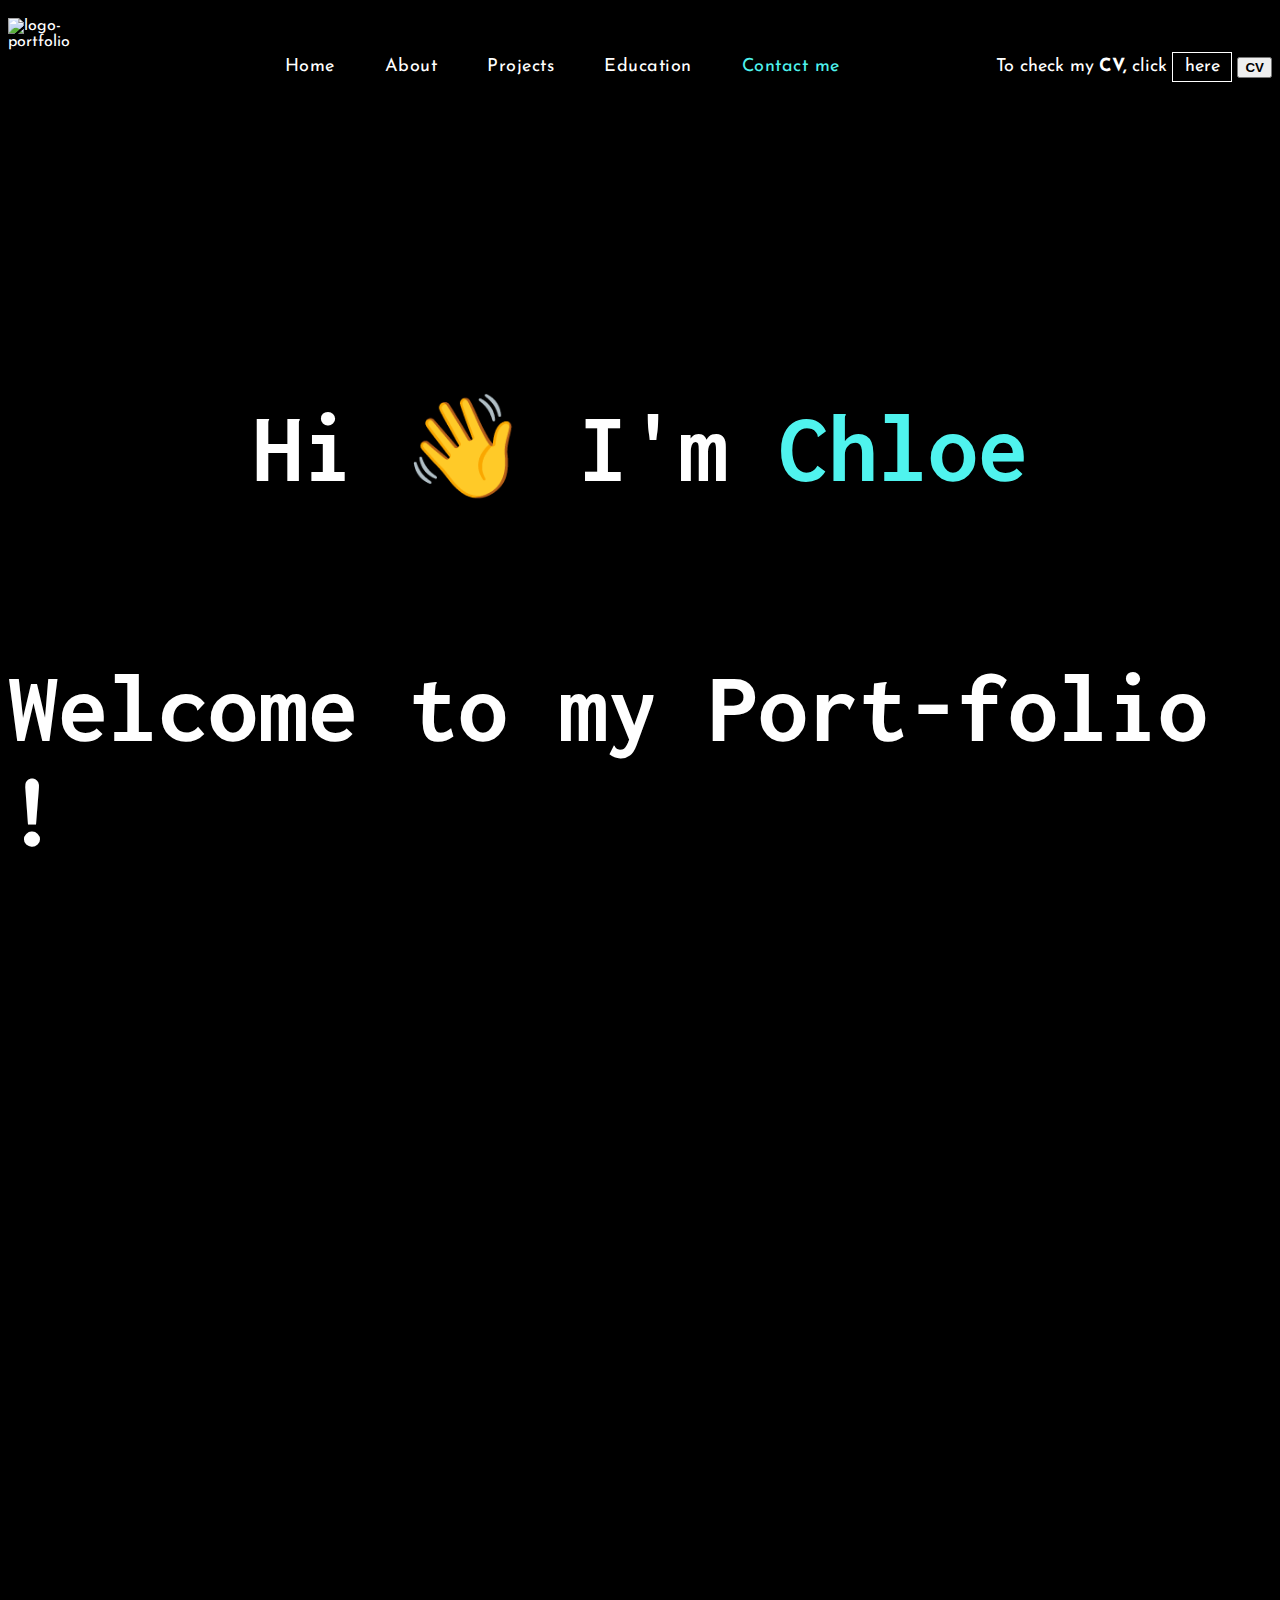
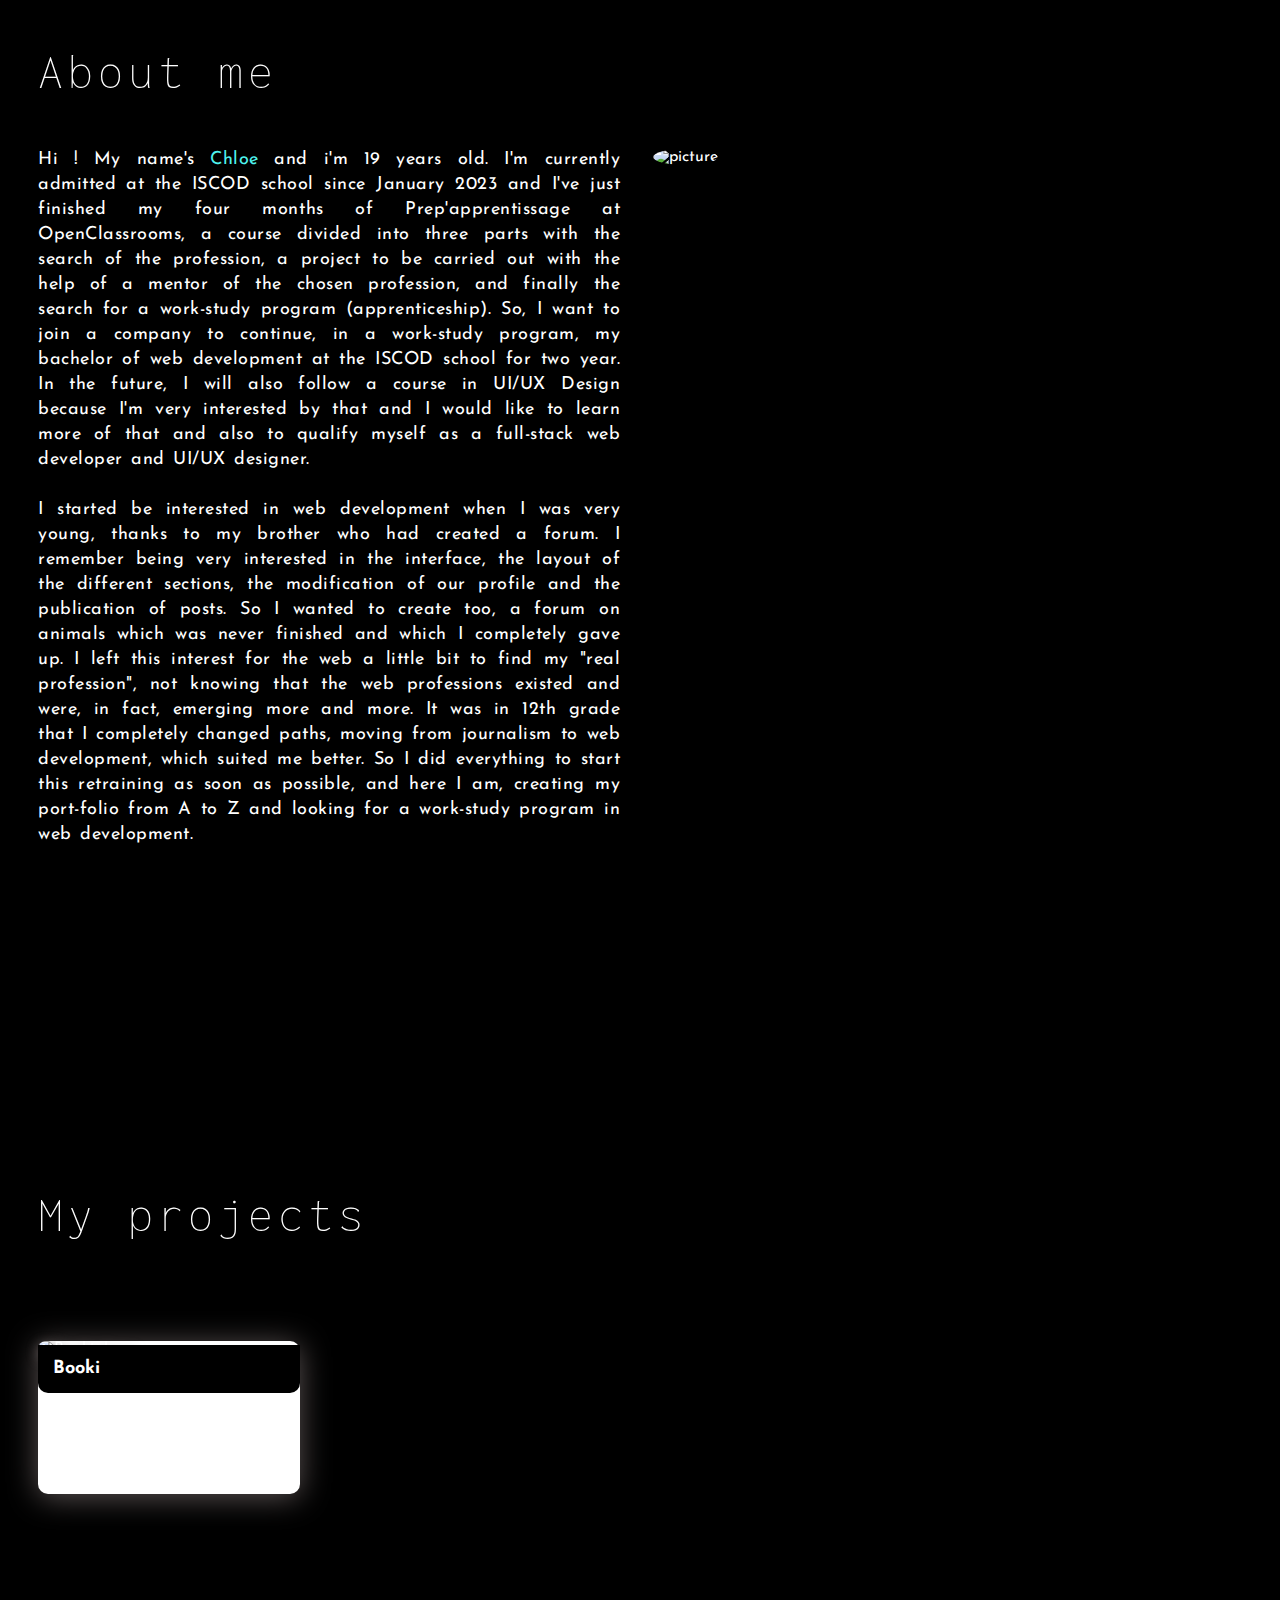
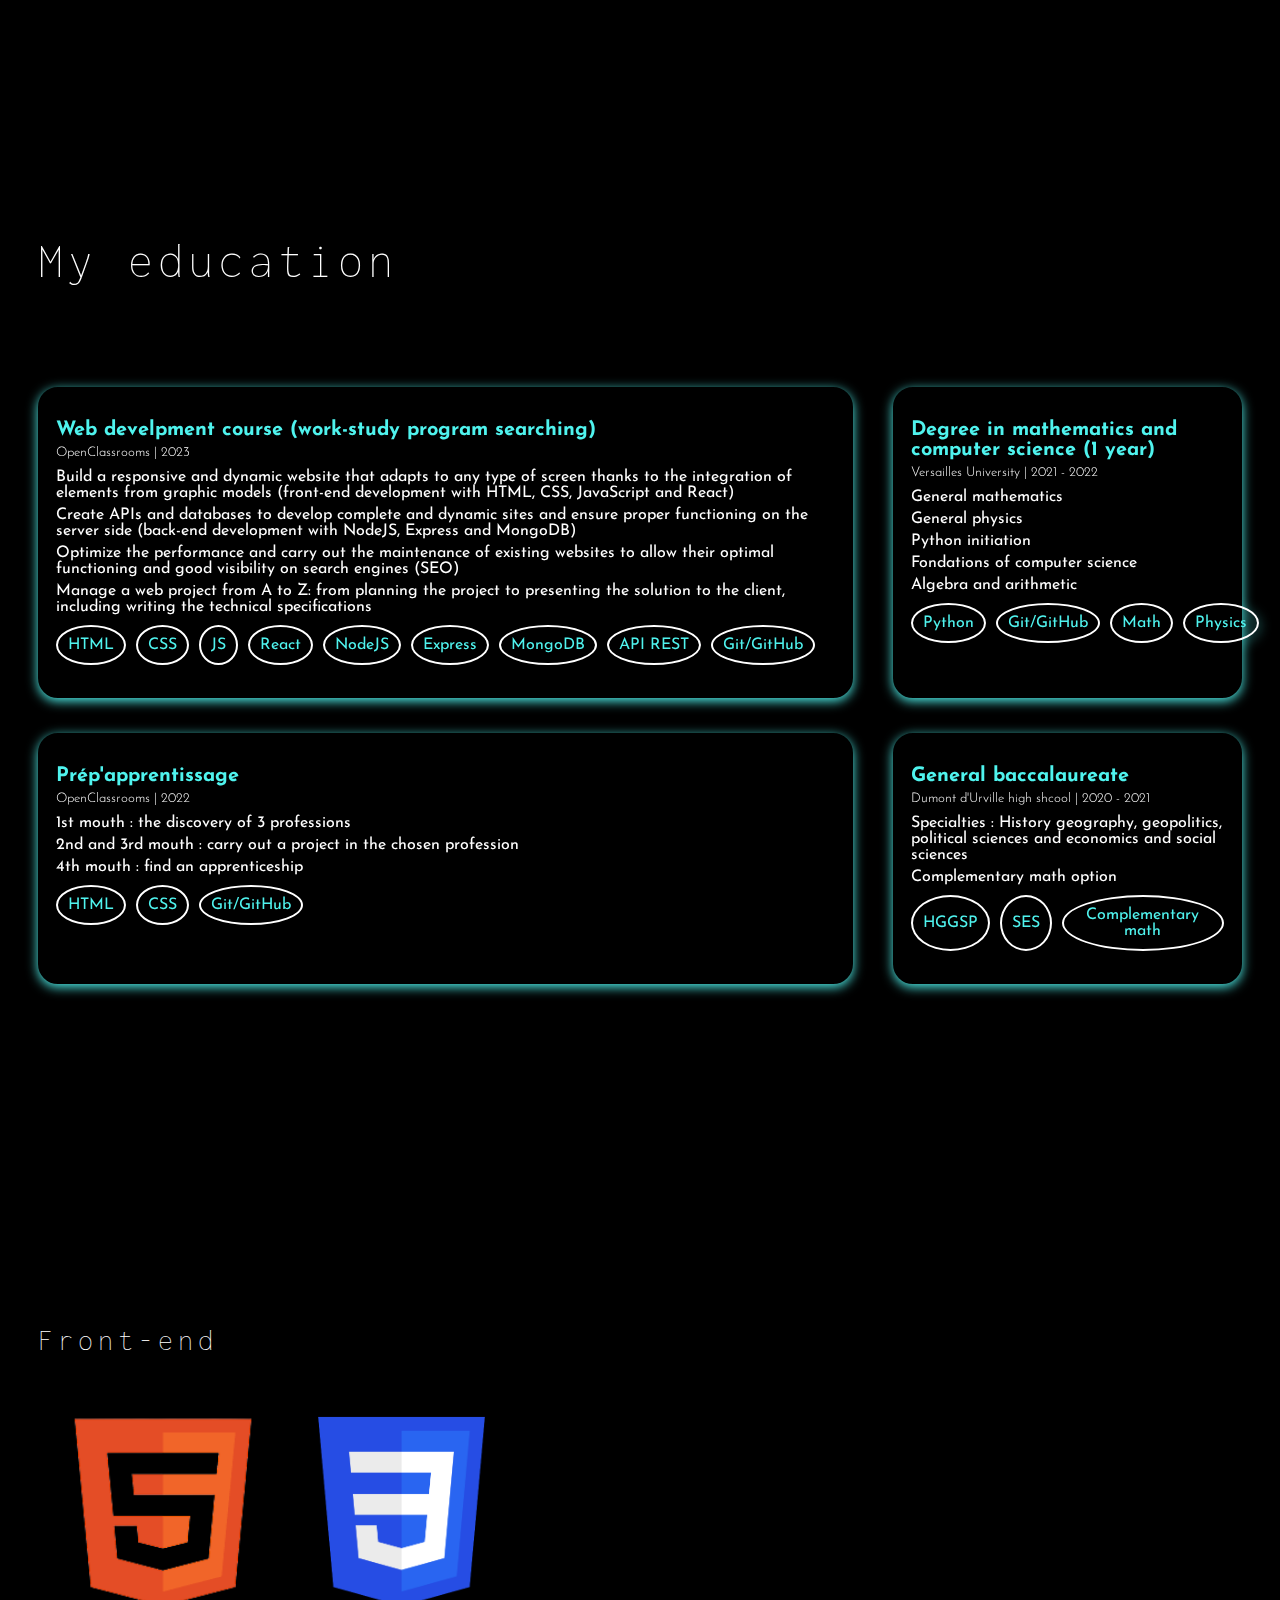
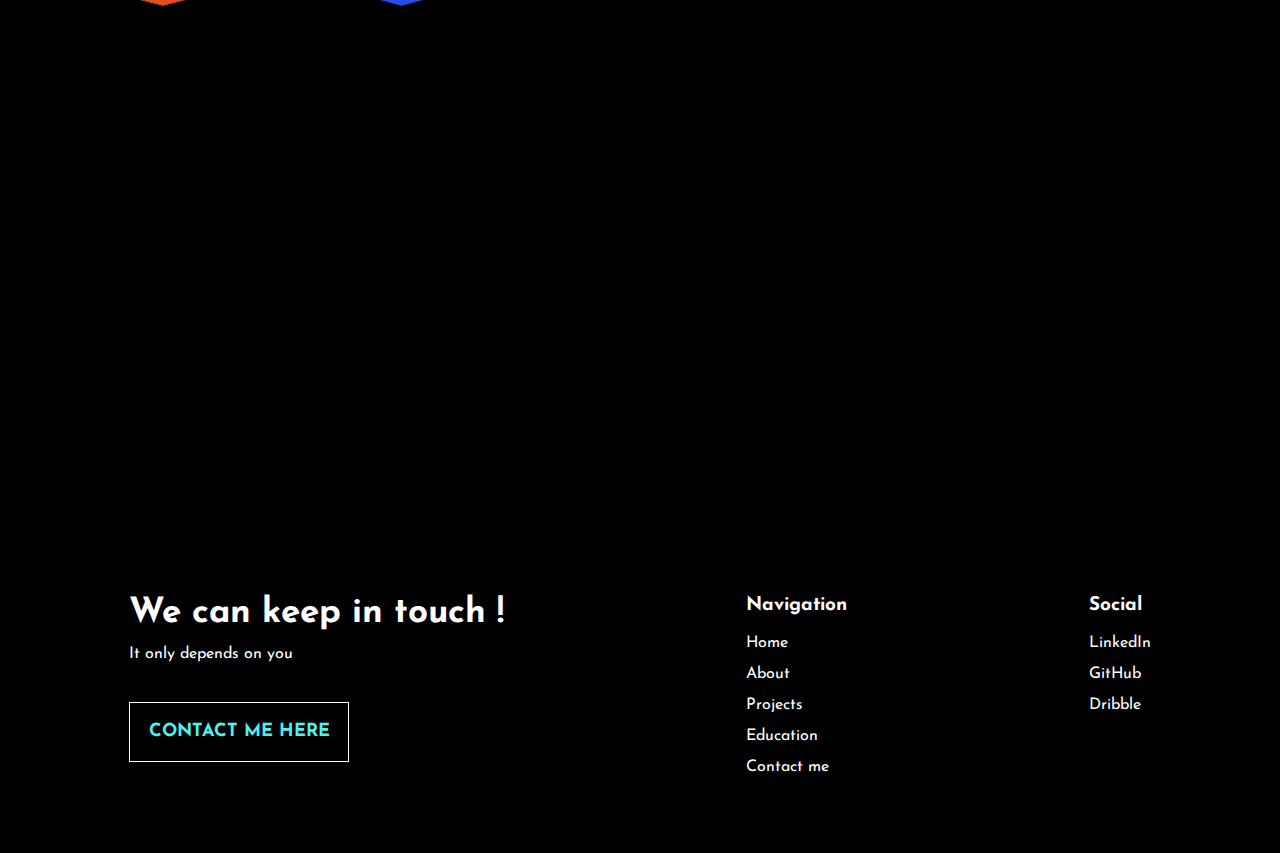
==== index.html @ a0926f1c "patch" ====
<!DOCTYPE html>

<html lang="en">

    <head>
        <meta charset="utf-8">
        <meta name="viewport" content="width=device-width, initial-scale=1">
        <link rel="stylesheet" href="assets/css/style.css">
        <script src="https://kit.fontawesome.com/46f2335669.js" crossorigin="anonymous"></script>
        <link rel="preconnect" href="https://fonts.googleapis.com">
        <link rel="preconnect" href="https://fonts.gstatic.com" crossorigin>
        <link href="https://fonts.googleapis.com/css2?family=Josefin+Sans:wght@100;200;300;400;500;600;700&display=swap" rel="stylesheet">
        <link href="https://fonts.googleapis.com/css2?family=Inconsolata:wght@200;300;400;500;600;700;800;900&display=swap" rel="stylesheet">
        <title>Bienvenue sur mon port-folio</title>
    </head>

    <body>
        <header>
            <img class="logo" src="assets/images/logo_temporaire_portfolio.png" alt="logo-portfolio">
            <nav>
                <ul class="navigation">
                    <li><a href="index.html">Home</a></li>
                    <li><a href="#About">About</a></li>
                    <li><a href="#Projects">Projects</a></li>
                    <li><a href="#Education">Education</a></li>
                    <li><a href="contact.html" class="contact-me">Contact me</a></li>
                </ul>
            </nav>

            <p class="cv-text">To check my <strong>CV,</strong> click
            <a href="CV_Casali_Chloé_ISCOD.pdf"><button type="submit" class="download-cv-button">here</button></a>
            <a href="CV_Casali_Chloé_ISCOD.pdf"><button type="submit" class="download-cv-button-tab"><strong>CV</strong></button></a></p>
        </header>


        <h1 class="welcoming-message"><span>Hi 👋 I'm <span class="first-name">Chloe</span></span><span>Welcome to my Port-folio !</span></h1>

        <main class="main-wrapper">

            <section id="About">
                <h2 class="title-section">About me</h2>
                <div class="div-about">
                    <div class="image-container">
                        <img class="image" src="assets/images/profile_linkedin.png" alt="picture"/>
                    </div>
                    <div class="about-me-text">
                        Hi ! My name's <span class="first-name">Chloe</span> and i'm 19 years old.
                        I'm currently admitted at the ISCOD school since January 2023 and 
                        I've just finished my four months of Prep'apprentissage at OpenClassrooms, 
                        a course divided into three parts with the search of the profession, 
                        a project to be carried out with the help of a mentor of the chosen profession, 
                        and finally the search for a work-study program (apprenticeship). 
                        So, I want to join a company to continue, in a work-study program, my bachelor of web development 
                        at the ISCOD school for two year. 
                        In the future, I will also follow a course in UI/UX Design because 
                        I'm very interested by that and I would like to learn more of that and 
                        also to qualify myself as a full-stack web developer and UI/UX designer. <br><br>

                        I started be interested in web development when I was very young, thanks to my brother who had created a forum.
                        I remember being very interested in the interface, the layout of the different sections, the modification of our profile and the publication of posts. 
                        So I wanted to create too, a forum on animals which was never finished and which I completely gave up.
                        
                        I left this interest for the web a little bit to find my "real profession", not knowing that the web professions existed and were, in fact, emerging more and more.
                        It was in 12th grade that I completely changed paths, moving from journalism to web development, which suited me better.

                        So I did everything to start this retraining as soon as possible, and here I am, creating my port-folio from A to Z and
                        looking for a work-study program in web development.
                    </div>
                </div>
            </section>


            <section id="Projects">
                <h2 class="title-section">My projects</h2>
                <div class="div-projects">

                    <a href="https://github.com/chloecasali/Booki"><article class="projects-cards">
                        <img class="image-projects-card" src="assets/images/Booki_apercu.png" alt="Booki_logo">
                        <h3 class="projects-card-title projects-card-title-bottom">Booki</h3>
                    </article></a>

                </div>
            </section>


            <section id="Education">
                <h2 class="title-section">My education</h2>
                
                    <div class="div-education">
                        <article class="education-card">
                            <div class="card-content">
                                <h4 class="card-title">Web develpment course (work-study program searching)</h4>
                                <h5 class="card-subtitle">OpenClassrooms | 2023</h5>
                                <div class="card-description">
                                    <p>Build a responsive and dynamic website that adapts to any type of screen thanks to the integration of elements from graphic models (front-end development with HTML, CSS, JavaScript and React)<br></p>
                                    <p>Create APIs and databases to develop complete and dynamic sites and ensure proper functioning on the server side (back-end development with NodeJS, Express and MongoDB)<br></p>
                                    <p>Optimize the performance and carry out the maintenance of existing websites to allow their optimal functioning and good visibility on search engines (SEO)<br></p>
                                    <p>Manage a web project from A to Z: from planning the project to presenting the solution to the client, including writing the technical specifications<br></p>
                                </div>
                                <div>
                                    <ul class="tags">
                                        <li class="tags-decoration">HTML</li>
                                        <li class="tags-decoration">CSS</li>
                                        <li class="tags-decoration">JS</li>
                                        <li class="tags-decoration">React</li>
                                        <li class="tags-decoration">NodeJS</li>
                                        <li class="tags-decoration">Express</li>
                                        <li class="tags-decoration">MongoDB</li>
                                        <li class="tags-decoration">API REST</li>
                                        <li class="tags-decoration">Git/GitHub</li>
                                    </ul>
                                </div>
                            </div>
                        </article>


                        <article class="education-card">
                            <div class="card-content">
                                <h4 class="card-title">Degree in mathematics and computer science (1 year)</h4>
                                <h5 class="card-subtitle">Versailles University | 2021 - 2022</h5>
                                <div class="card-description">
                                    <p>General mathematics</p>
                                    <p>General physics</p>
                                    <p>Python initiation</p>
                                    <p>Fondations of computer science</p>
                                    <p>Algebra and arithmetic</p>
                                </div>
                                <div>
                                    <ul class="tags">
                                        <li class="tags-decoration">Python</li>
                                        <li class="tags-decoration">Git/GitHub</li>
                                        <li class="tags-decoration">Math</li>
                                        <li class="tags-decoration">Physics</li>
                                    </ul>
                                </div>
                            </div>
                        </article>


                        <article class="education-card">
                            <div class="card-content">
                                <h4 class="card-title">Prép'apprentissage</h4>
                                <h5 class="card-subtitle">OpenClassrooms | 2022</h5>
                                <div class="card-description">
                                    <p>1st mouth : the discovery of 3 professions</p>
                                    <p>2nd and 3rd mouth : carry out a project in the chosen profession</p>
                                    <p>4th mouth : find an apprenticeship</p>
                                </div>
                                <div>
                                    <ul class="tags gap-tags">
                                        <li class="tags-decoration">HTML</li>
                                        <li class="tags-decoration">CSS</li>
                                        <li class="tags-decoration">Git/GitHub</li>
                                    </ul>
                                </div>
                            </div>
                        </article>


                        <article class="education-card">
                            <div class="card-content">
                                <h4 class="card-title">General baccalaureate</h4>
                                <h5 class="card-subtitle">Dumont d'Urville high shcool | 2020 - 2021</h5>
                                <div class="card-description">
                                    <p>Specialties : History geography, geopolitics, political sciences and economics and social sciences</p>
                                    <p>Complementary math option</p>
                                </div>
                                <div>
                                    <ul class="tags">
                                        <li class="tags-decoration">HGGSP</li>
                                        <li class="tags-decoration">SES</li>
                                        <li class="tags-decoration">Complementary math</li>
                                    </ul>
                                </div>
                            </div>
                        </article>
                    </div>
            </section>

            <section>
                <h3 class="rubrics-title">Front-end</h3>

                    <div class="front-end-order">
                        <img class="resize html" src="assets/images/html5-removebg-preview.png" alt="html5">
                        <img class="resize" src="assets/images/CSS3_logo_and_wordmark.png" alt="css3">
                    </div>
            </section>

    </main>



    <footer>
        <div class="keep-in-touch-rubric">
            <h3 class="keep-in-touch-title">We can keep in touch !</h3>
            <p class="keep-in-touch-text">It only depends on you</p>
            <a href="contact.html"><button type="menu" class="contact-footer-button"><strong>CONTACT ME HERE</strong></button></a>
        </div>

        <div>
            <h4 class="footer-title"><strong>Navigation</strong></h4>
                <ul>
                    <li><a href="#Home">Home</a></li>
                    <li><a href="#About">About</a></li>
                    <li><a href="#Projects">Projects</a></li>
                    <li><a href="#Education">Education</a></li>
                    <li><a href="contact.html">Contact me</a></li>
                </ul>
        </div>

        <div>
            <h4 class="footer-title"><strong>Social</strong></h4>
                <ul>
                    <li><a href="https://www.linkedin.com/in/chloe-casali/">LinkedIn</a></li>
                    <li><a href="https://github.com/chloecasali">GitHub</a></li>
                    <li><a href="https://dribbble.com/chlooe">Dribble</a></li>
                </ul>
        </div>
    </footer>

</body>
</html>
---- assets/css/style.css ----
* {
    box-sizing: border-box;
}
body {
    background-color: black;
    color: white;
    font-family: 'Josefin Sans', 'Sans-sérif';
}
ul {
    list-style-type: none;
    margin: 0;
}
a {
    text-decoration: none;
    color: white;
}
header {
    display: flex;
    justify-content: space-between;
    font-family: 'Josefin Sans';
}
section {
    width: 100%;
    padding: 20px;
    margin-top: 300px;
    display: flex;
    flex-direction: column;
}

.main-wrapper {
    max-width: 1400px;
    margin: auto;
    padding-right: 50px;
    padding-left: 10px;
}

.cv-text {
    font-size: 18px;
    margin: 0;
    margin-top: 38px;
    align-items: center;
    color: white;
    display: flex;
    gap: 5px ;
}
.logo {
    width: 80px;
    height: 80px;
    padding-top: 10px;
}
.navigation {
    font-size: 18px;
    margin-top: 50px;
    display: flex;
    /*position: fixed to get the navbar while scrolling */
    align-content: center;
    letter-spacing: 0.5px;
    gap: 50px;
    color: white;
    transform: scale(1);
}
.navigation a {
    position: relative;
}
.navigation a::after {
    content: "";
    position: absolute;
    background-color: white;
    height: 1px;
    width: 0;
    left: 0;
    bottom: -3px;
    transition: 200ms;
}
.navigation a:hover::after {
    width: 100%;
}
.navigation li:hover {
    transform: scale(1.10);
    transition: transform 200ms;
}
.contact-me {
    color: #4ff3ee;
}
.navigation .contact-me::after {
    background-color: #4ff3ee;
}
.download-cv-button {
    width: 60px;
    height: 30px;
    font-family: 'Josefin Sans';
    text-align: center;
    align-content: center;
    align-items: center;
    background-color: black;
    font-size: 18px;
    color: white;
    border: 1px solid white;
    cursor: pointer;
    transform: scale(1);
    transition: all 200ms;
    transition-delay: 0, 100ms;
}
.download-cv-button:hover {
    transform: scale(1.10);
    background-color: white;
    color: black;
}

.welcoming-message {
    font-family: 'Inconsolata', 'Sans-sérif';
    display: flex;
    flex-direction: column;
    align-items: center;
    margin-top: 300px;
    gap: 150px;
    font-size: 100px;
}

.title-section {
    font-family: 'Inconsolata', 'Sans-sérif';
    letter-spacing: 5px;
    font-size: 50px;
    font-weight: 100;
    margin: 0;
    margin-bottom: 50px;
}

#About {
    margin-top: 760px;
}
.div-about {
    width: 100%;
    display: flex;
    flex-direction: row-reverse;
    justify-content: space-between;
    gap: 10px;
} 
.about-me-text {
    width: 50%;
    text-align: justify;
    font-size: 18px;
    font-weight: 400;
    letter-spacing:0.5px;
    line-height: 25px;
    word-spacing: 2px;
}
.first-name {
    color: #4ff3ee;
}
.image-container {
    width: 550px;
    height: 550px;
    border: 1px solid black;
    border-radius: 50%;
}
.image {
    width: 100%;
    height: 550px;
    border-radius: 50%;
    object-fit: cover;
}




.div-education {
    width: 100%;
    margin-top: 50px;
    display: grid;
    grid-template-columns: 70% 30%;
    grid-row-gap: 35px;
    grid-column-gap: 40px;
}
.education-card {
    width: 100%;
    border: 3px solid black;
    background-color: black;
    border-radius: 20px;
    filter: drop-shadow(0px 3px 6px #4ff3ee);
    transform: scale(1);
    transition: all 200ms;
}
.education-card:hover {
    transform: scale(1.05);
}
.card-content {
    padding: 30px 15px 30px 15px;
}
.card-title {
    margin: 0;
    margin-bottom: 6px;
    padding: 0;
    color: #4ff3ee;
    font-size: 20px;
}
.card-subtitle {
    margin: 0;
    padding: 0;
    font-weight: 300;
}
.tags {
    margin: 0;
    padding: 0;
    gap: 10px;
    display: flex;
    color: #4ff3ee;
    cursor: pointer;
}
.tags-decoration {
    margin: 0;
    border: 2px solid white;
    text-align: center;
    display: flex;
    align-items: center;
    padding: 10px;
    border-radius: 50%;
    transition: all 200ms;
}
.tags-decoration:hover {
    background-color: white;
}
.card-description {
    margin-top: 10px;
    margin-bottom: 10px;
}
.card-description p {
    margin: 0;
    padding: 0;
    margin-bottom: 6px;
}

.div-projects {
    margin-top: 50px;
    display: grid;
    grid-template-columns: 25% 25% 25% 25%;
}
.projects-cards {
    position: relative;
    width: 90%;
    height: 153px;
    background-color: white;
    border-radius: 10px;
    filter: drop-shadow(0px 3px 15px rgba(131, 120, 120, 0.7));
    transform: scale(1);
    transition: all 200ms;
}

.projects-cards:hover {
    transform: scale(1.05);
}
.projects-card-title {
    position: relative;
    width: auto;
    bottom: 70px;
    background-color: black;
    border-radius: 0 0 10px 10px;
    padding: 15px;
    font-size: 18px;
}
.projects-card-title-bottom {
    bottom: 30px;
}
.image-projects-card {
    width: 100%;
    object-fit: cover;
    border-radius: 10px;
    filter: drop-shadow(0px 3px 6px rgba(131, 120, 120, 0.7));
}

.rubrics-title {
    font-family: 'Inconsolata', 'Sans-sérif';
    letter-spacing: 5px;
    font-size: 30px;
    font-weight: 100;
    padding: 0;
    margin: 0;
    margin-bottom: 50px;
}
.front-end-order {
    padding: 0;
    margin: 0;
    display: flex;
    gap: 30px;
}
.resize {
    height: 200px;
}
.html {
    width: 250px;
}

footer
{
    display: flex;
    justify-content: space-around;
    margin-top: 500px;
    padding-top: 70px;
    padding-bottom: 70px;
}
.keep-in-touch-title {
    font-size: 35px;
    margin: 0;
    padding: 0;
}
.keep-in-touch-text
{
    font-size: 16px;
    margin: 0;
    padding: 0;
    padding-top: 15px;
}
.contact-footer-button {
    width: 220px;
    height: 60px;
    font-family: 'Josefin Sans';
    text-align: center;
    background-color: black;
    font-size: 18px;
    color: #4ff3ee;
    border: 1px solid white;
    margin-top: 40px ;
    transform: scale(1);
    transition: all 200ms;
    transition-delay: 0, 100ms;
}
.contact-footer-button:hover {
    transform: scale(1.05);
    background-color: white;
}
.footer-title {
    font-size: 19px;
    padding: 0;
    padding-bottom: 20px;
    margin: 0;
}
footer ul {
    padding: 0;
    font-size: 16px;
    display: flex;
    flex-direction: column;
    align-content: center;
    gap: 15px;
}

/* contact.html */

#Contact-me {
    margin-top: 200px;
}
.message-icon {
    color: #4ff3ee;
}
.contact-form {
    width: 50%;
    margin-top: 50px;
    display: flex;
    flex-direction: column;
    justify-content: center;
    align-content: center;
}
.form-cases {
    gap: 100px;
}
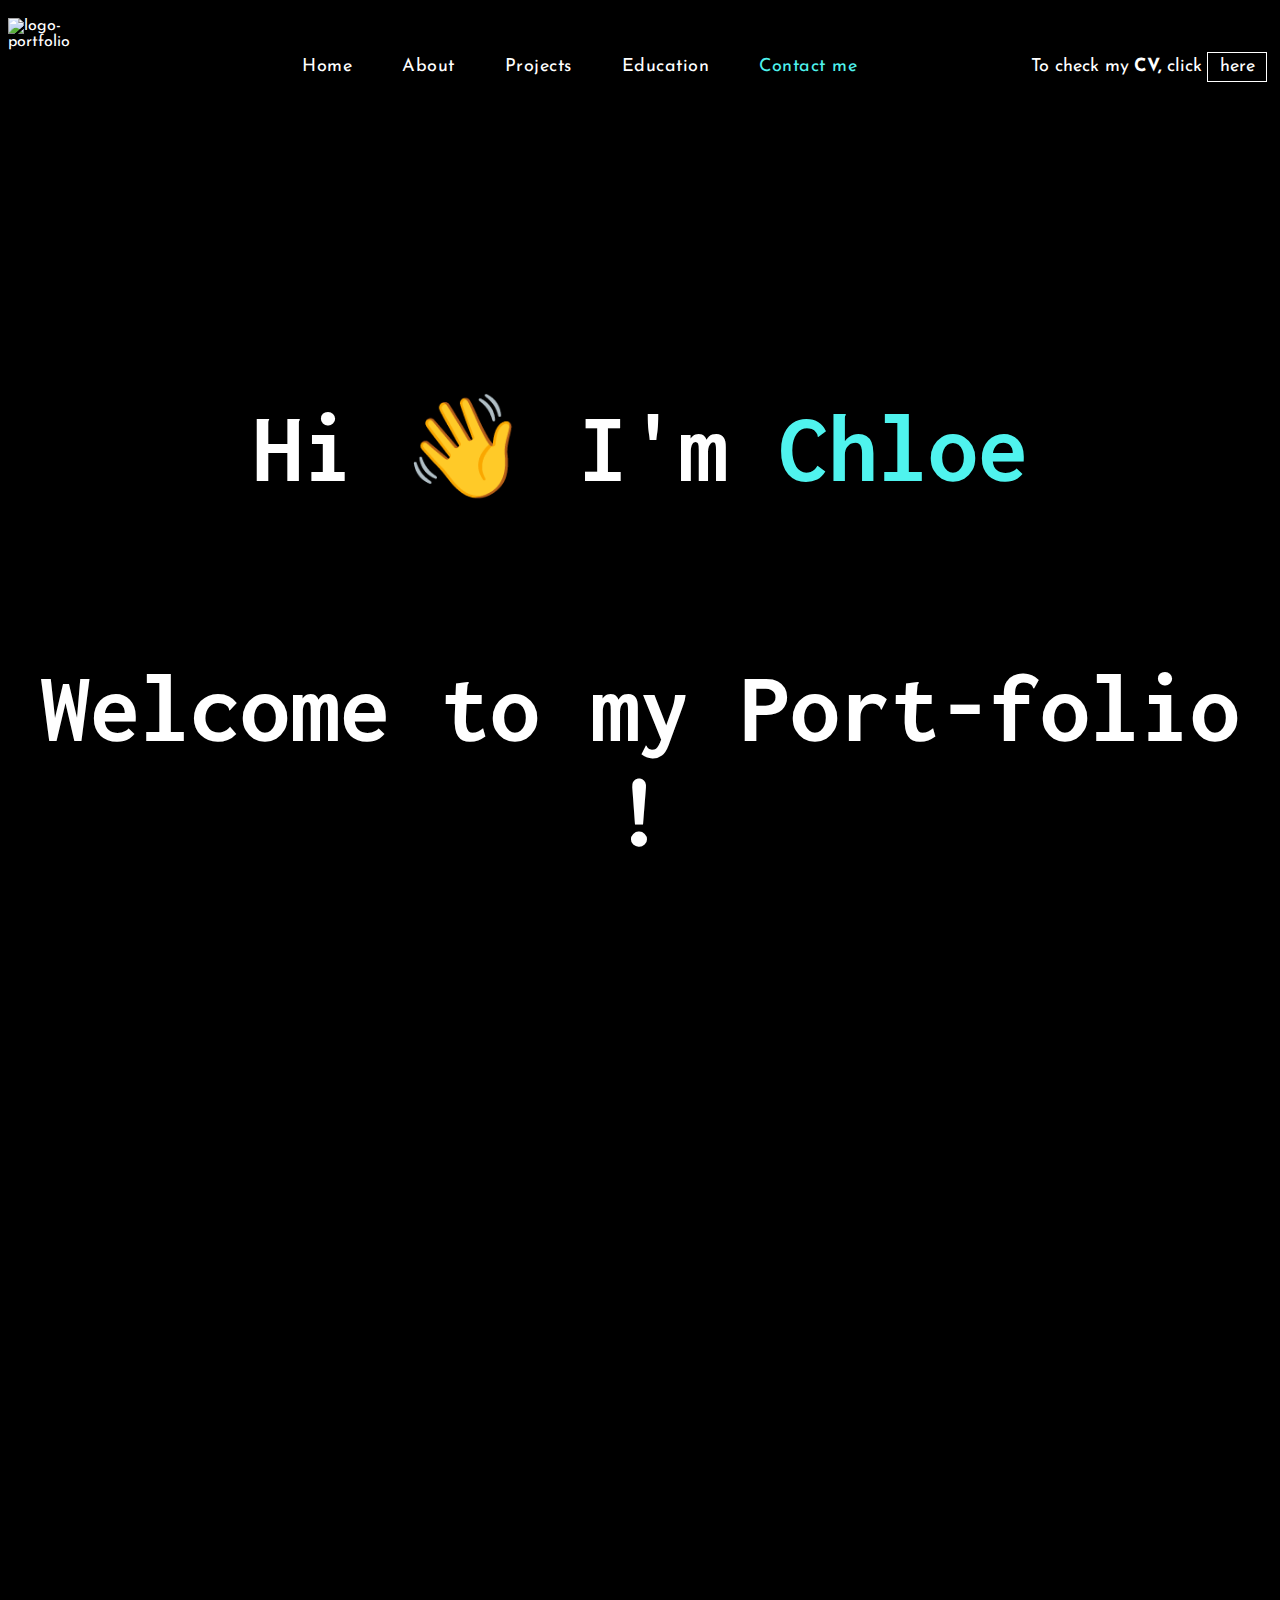
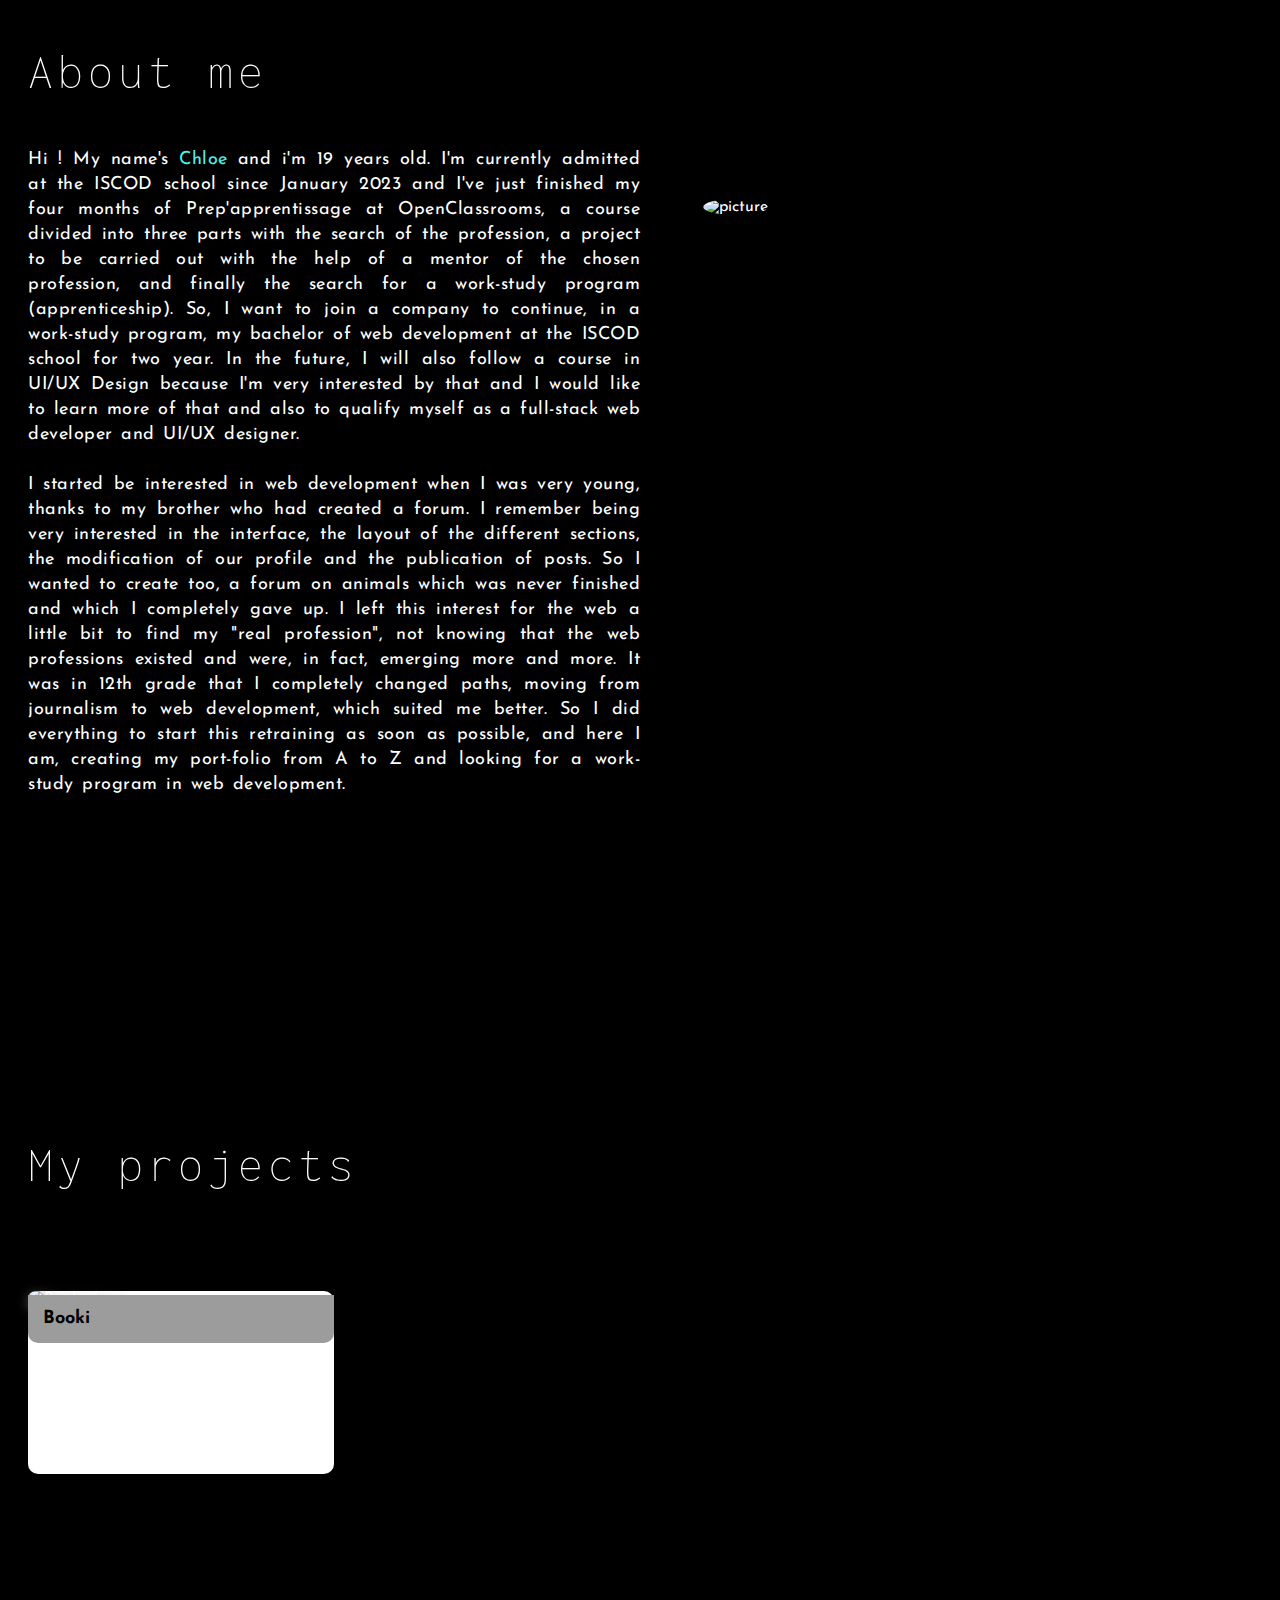
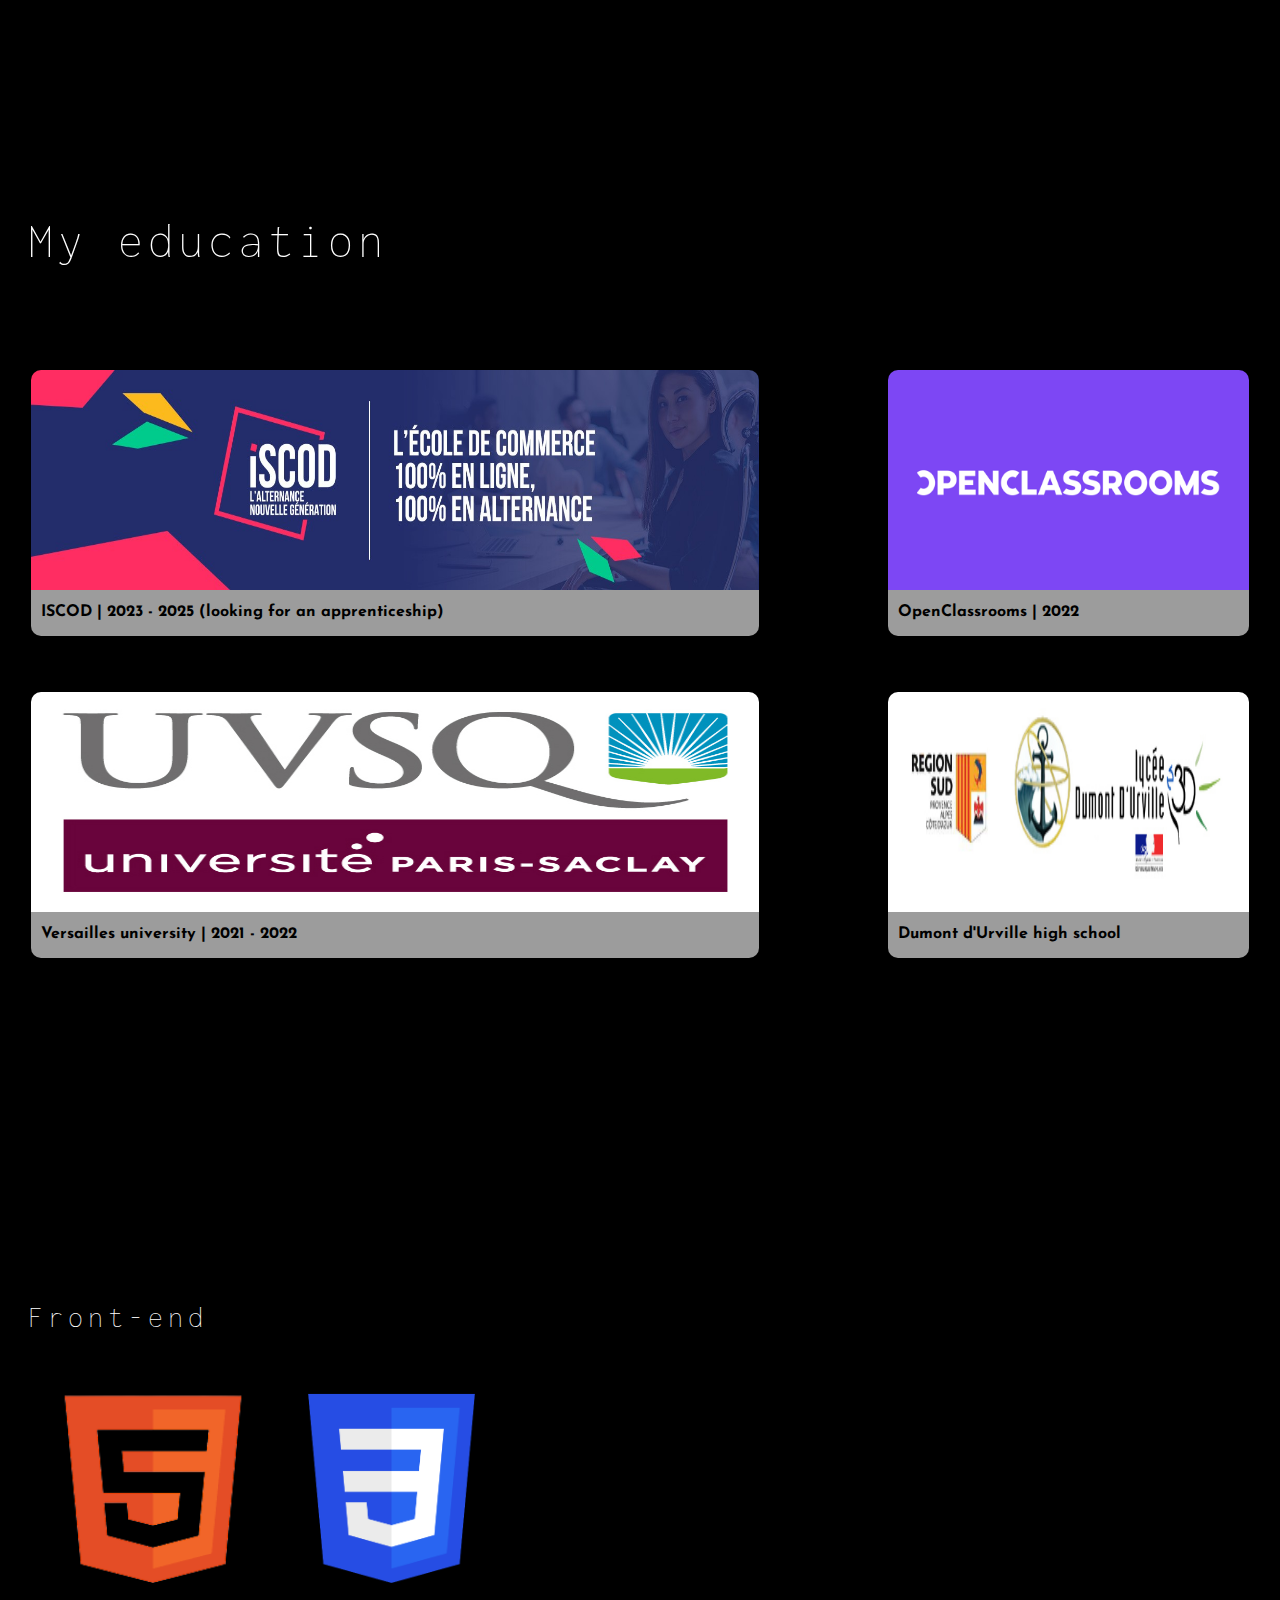
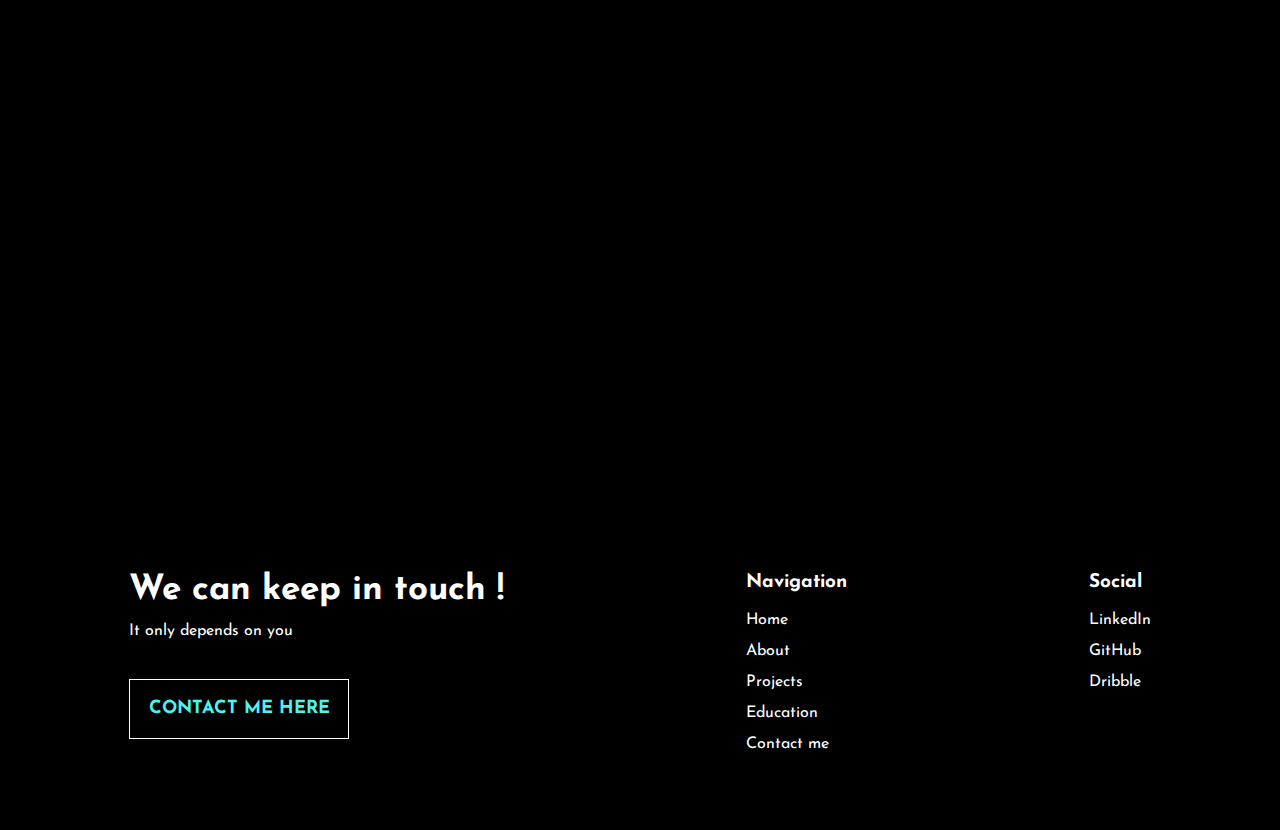
==== commit 662ce00c: "redesigned card" ====
--- a/index.html
+++ b/index.html
@@ -74,10 +74,10 @@
                 <h2 class="title-section">My projects</h2>
                 <div class="div-projects">
 
-                    <a href="https://github.com/chloecasali/Booki"><article class="projects-cards">
+                    <article class="projects-cards">
                         <img class="image-projects-card" src="assets/images/Booki_apercu.png" alt="Booki_logo">
-                        <h3 class="projects-card-title projects-card-title-bottom">Booki</h3>
-                    </article></a>
+                        <h3 class="projects-card-title projects-card-title-bottom">Booki<span><a href="https://chloecasali.github.io/Booki/"><i class="fa-solid fa-arrow-right arrow"></i></a></span></h3>
+                    </article>
 
                 </div>
             </section>
@@ -87,91 +87,33 @@
                 <h2 class="title-section">My education</h2>
                 
                     <div class="div-education">
+
                         <article class="education-card">
+                            <img src="assets/images/iscod.jpg" alt="iscod-card">
                             <div class="card-content">
-                                <h4 class="card-title">Web develpment course (work-study program searching)</h4>
-                                <h5 class="card-subtitle">OpenClassrooms | 2023</h5>
-                                <div class="card-description">
-                                    <p>Build a responsive and dynamic website that adapts to any type of screen thanks to the integration of elements from graphic models (front-end development with HTML, CSS, JavaScript and React)<br></p>
-                                    <p>Create APIs and databases to develop complete and dynamic sites and ensure proper functioning on the server side (back-end development with NodeJS, Express and MongoDB)<br></p>
-                                    <p>Optimize the performance and carry out the maintenance of existing websites to allow their optimal functioning and good visibility on search engines (SEO)<br></p>
-                                    <p>Manage a web project from A to Z: from planning the project to presenting the solution to the client, including writing the technical specifications<br></p>
-                                </div>
-                                <div>
-                                    <ul class="tags">
-                                        <li class="tags-decoration">HTML</li>
-                                        <li class="tags-decoration">CSS</li>
-                                        <li class="tags-decoration">JS</li>
-                                        <li class="tags-decoration">React</li>
-                                        <li class="tags-decoration">NodeJS</li>
-                                        <li class="tags-decoration">Express</li>
-                                        <li class="tags-decoration">MongoDB</li>
-                                        <li class="tags-decoration">API REST</li>
-                                        <li class="tags-decoration">Git/GitHub</li>
-                                    </ul>
-                                </div>
+                                <h4 class="card-title">ISCOD | 2023 - 2025 (looking for an apprenticeship)<span><a href=""><i class="fa-solid fa-arrow-right arrow"></i></a></span></h4>
                             </div>
                         </article>
 
 
                         <article class="education-card">
+                            <img src="assets/images/openclassrooms.png" alt="oc-card">
                             <div class="card-content">
-                                <h4 class="card-title">Degree in mathematics and computer science (1 year)</h4>
-                                <h5 class="card-subtitle">Versailles University | 2021 - 2022</h5>
-                                <div class="card-description">
-                                    <p>General mathematics</p>
-                                    <p>General physics</p>
-                                    <p>Python initiation</p>
-                                    <p>Fondations of computer science</p>
-                                    <p>Algebra and arithmetic</p>
-                                </div>
-                                <div>
-                                    <ul class="tags">
-                                        <li class="tags-decoration">Python</li>
-                                        <li class="tags-decoration">Git/GitHub</li>
-                                        <li class="tags-decoration">Math</li>
-                                        <li class="tags-decoration">Physics</li>
-                                    </ul>
-                                </div>
+                                <h4 class="card-title">OpenClassrooms | 2022<span><a href=""><i class="fa-solid fa-arrow-right arrow"></i></a></span></h4>
                             </div>
                         </article>
 
-
                         <article class="education-card">
+                            <img src="assets/images/uvsq.jpg" alt="uvsq-card">
                             <div class="card-content">
-                                <h4 class="card-title">Prép'apprentissage</h4>
-                                <h5 class="card-subtitle">OpenClassrooms | 2022</h5>
-                                <div class="card-description">
-                                    <p>1st mouth : the discovery of 3 professions</p>
-                                    <p>2nd and 3rd mouth : carry out a project in the chosen profession</p>
-                                    <p>4th mouth : find an apprenticeship</p>
-                                </div>
-                                <div>
-                                    <ul class="tags gap-tags">
-                                        <li class="tags-decoration">HTML</li>
-                                        <li class="tags-decoration">CSS</li>
-                                        <li class="tags-decoration">Git/GitHub</li>
-                                    </ul>
-                                </div>
+                                <h4 class="card-title">Versailles university | 2021 - 2022<span><a href=""><i class="fa-solid fa-arrow-right arrow"></i></a></span></h4>
                             </div>
                         </article>
 
-
                         <article class="education-card">
+                            <img src="assets/images/dumont.png" alt="dumont-card">
                             <div class="card-content">
-                                <h4 class="card-title">General baccalaureate</h4>
-                                <h5 class="card-subtitle">Dumont d'Urville high shcool | 2020 - 2021</h5>
-                                <div class="card-description">
-                                    <p>Specialties : History geography, geopolitics, political sciences and economics and social sciences</p>
-                                    <p>Complementary math option</p>
-                                </div>
-                                <div>
-                                    <ul class="tags">
-                                        <li class="tags-decoration">HGGSP</li>
-                                        <li class="tags-decoration">SES</li>
-                                        <li class="tags-decoration">Complementary math</li>
-                                    </ul>
-                                </div>
+                                <h4 class="card-title">Dumont d'Urville high school<span><a href=""><i class="fa-solid fa-arrow-right arrow"></i></a></span></h4>
                             </div>
                         </article>
                     </div>
--- a/assets/css/style.css
+++ b/assets/css/style.css
@@ -30,8 +30,6 @@
 .main-wrapper {
     max-width: 1400px;
     margin: auto;
-    padding-right: 50px;
-    padding-left: 10px;
 }
 
 .cv-text {
@@ -106,12 +104,29 @@
     background-color: white;
     color: black;
 }
+.download-cv-button-tab {
+    display: none;
+    width: 60px;
+    height: 30px;
+    font-family: 'Josefin Sans';
+    text-align: center;
+    align-content: center;
+    align-items: center;
+    background-color: white;
+    font-size: 18px;
+    color: black;
+    border: 1px solid black;
+    margin-top: 40px;
+}
+.download-cv-button-tab strong {
+    padding: 10px;
+}
 
 .welcoming-message {
     font-family: 'Inconsolata', 'Sans-sérif';
     display: flex;
     flex-direction: column;
-    align-items: center;
+    text-align: center;
     margin-top: 300px;
     gap: 150px;
     font-size: 100px;
@@ -135,6 +150,7 @@
     flex-direction: row-reverse;
     justify-content: space-between;
     gap: 10px;
+    align-items: center;
 } 
 .about-me-text {
     width: 50%;
@@ -161,38 +177,82 @@
     object-fit: cover;
 }
 
-
-
-
-.div-education {
-    width: 100%;
+.div-projects {
     margin-top: 50px;
     display: grid;
-    grid-template-columns: 70% 30%;
-    grid-row-gap: 35px;
-    grid-column-gap: 40px;
-}
-.education-card {
-    width: 100%;
-    border: 3px solid black;
-    background-color: black;
-    border-radius: 20px;
-    filter: drop-shadow(0px 3px 6px #4ff3ee);
+    grid-template-columns: 25% 25% 25% 25%;
+}
+.projects-cards {
+    position: relative;
+    width: 100%;
+    height: 183px;
+    background-color: white;
+    border-radius: 10px;
     transform: scale(1);
     transition: all 200ms;
 }
+.projects-cards:hover {
+    transform: scale(1.05);
+}
+.projects-card-title {
+    position: relative;
+    width: auto;
+    bottom: 70px;
+    background-color: #9C9C9C;
+    color: black;
+    border-radius: 0 0 10px 10px;
+    padding: 15px;
+    font-size: 18px;
+}
+.projects-card-title-bottom {
+    bottom: 30px;
+}
+.arrow {
+    float: right;
+    color: black;
+}
+.image-projects-card {
+    width: 100%;
+    object-fit: cover;
+    border-radius: 10px;
+    filter: drop-shadow(0px 3px 6px rgba(131, 120, 120, 0.7));
+}
+
+.div-education {
+    width: 100%;
+    margin-top: 50px;
+    display: grid;
+    grid-template-columns: 60% 30%;
+    grid-row-gap: 50px;
+    justify-content: space-between;
+}
+.education-card {
+    width: 100%;
+    border: 3px solid black;
+    background-color: #9C9C9C;
+    border-radius: 20px;
+    transform: scale(1);
+    transition: all 200ms;
+}
 .education-card:hover {
     transform: scale(1.05);
 }
+.education-card img {
+    width: 100%;
+    height: 220px;
+    border-radius: 10px 10px 0 0;
+}
 .card-content {
-    padding: 30px 15px 30px 15px;
+    padding: 10px;
+    background-color: #9C9C9C;
+    border-radius: 0 0 10px 10px;
 }
 .card-title {
     margin: 0;
     margin-bottom: 6px;
     padding: 0;
-    color: #4ff3ee;
-    font-size: 20px;
+    color: black;
+    font-size: 16px;
 }
 .card-subtitle {
     margin: 0;
@@ -202,10 +262,15 @@
 .tags {
     margin: 0;
     padding: 0;
+    display: flex;
+    justify-content: space-between;
+    flex-wrap: wrap;
+    color: #4ff3ee;
+    cursor: pointer;
+}
+.gap-tags {
+    justify-content: flex-start;
     gap: 10px;
-    display: flex;
-    color: #4ff3ee;
-    cursor: pointer;
 }
 .tags-decoration {
     margin: 0;
@@ -228,44 +293,6 @@
     margin: 0;
     padding: 0;
     margin-bottom: 6px;
-}
-
-.div-projects {
-    margin-top: 50px;
-    display: grid;
-    grid-template-columns: 25% 25% 25% 25%;
-}
-.projects-cards {
-    position: relative;
-    width: 90%;
-    height: 153px;
-    background-color: white;
-    border-radius: 10px;
-    filter: drop-shadow(0px 3px 15px rgba(131, 120, 120, 0.7));
-    transform: scale(1);
-    transition: all 200ms;
-}
-
-.projects-cards:hover {
-    transform: scale(1.05);
-}
-.projects-card-title {
-    position: relative;
-    width: auto;
-    bottom: 70px;
-    background-color: black;
-    border-radius: 0 0 10px 10px;
-    padding: 15px;
-    font-size: 18px;
-}
-.projects-card-title-bottom {
-    bottom: 30px;
-}
-.image-projects-card {
-    width: 100%;
-    object-fit: cover;
-    border-radius: 10px;
-    filter: drop-shadow(0px 3px 6px rgba(131, 120, 120, 0.7));
 }
 
 .rubrics-title {
@@ -350,15 +377,151 @@
 }
 .message-icon {
     color: #4ff3ee;
+    float: right;
 }
 .contact-form {
+    width: 100%;
+    margin-top: 50px;
+    display: flex;
+    flex-direction: column;
+}
+.form-cases {
+    margin-bottom: 20px;
+}
+input {
+    height: 50px;
+    width: 100%;
+    font-family: 'Josefin Sans', 'Sans-sérif';
+    font-weight: 700;
+    font-size: 16px;
+    padding: 15px;
+    border: 2px solid white;
+    outline: none;
+    border-radius: 10px;
+    background-color: black;
+    color: white;
+    margin-top: 7px;
+}
+input:focus {
+    border: 2px solid #4ff3ee;
+    color: white;
+}
+.capitalize {
+    text-transform: capitalize;
+}
+select {
+    height: 50px;
+    width: 100%;
+    font-family: 'Josefin Sans', 'Sans-sérif';
+    font-size: 16px;
+    font-weight: 700;
+    padding: 15px;
+    border: 2px solid white;
+    border-radius: 10px;
+    background-color: black;
+    color: white;
+    margin-top: 7px;
+    outline: none;
+}
+select:focus {
+    border: 2px solid #4ff3ee;
+}
+option {
+    font-weight: 700;
+}
+.thanks-contact-form {
+    color: #4ff3ee;
+}
+.name-flex {
+    display: inline-flex;
+    width: 100%;
+    gap: 15px;
+}
+.name-block {
+    display: block;
     width: 50%;
-    margin-top: 50px;
-    display: flex;
-    flex-direction: column;
-    justify-content: center;
-    align-content: center;
-}
-.form-cases {
-    gap: 100px;
+}
+.feedback {
+    resize: none;
+    outline: none;
+    overflow: hidden;
+    border-radius: 10px;
+    color: white;
+    border: 2px solid white;
+    background-color: black;
+    font-family: 'Josefin Sans', 'Sans-sérif';
+    font-weight: 700;
+    font-size: 18px;
+    padding: 15px;
+}
+.feedback:focus {
+    border: 2px solid #4ff3ee;
+}
+.submit-btn {
+    width: 20%;
+    height: 50px;
+    font-family: 'Josefin Sans', 'Sans-sérif';
+    font-weight: 700;
+    font-size: 16px;
+    padding: 15px;
+    border: 2px solid white;
+    outline: none;
+    border-radius: 10px;
+    background-color: black;
+    text-align: center;
+    color: #4ff3ee;
+    cursor: pointer;
+    outline: none;
+    margin-top: 30px;
+    transform: scale(1);
+    transition: all 200ms;
+    transition-delay: 0, 100ms;
+}
+.submit-btn:hover {
+    transform: scale(1.05);
+    background-color: white;
+}
+
+/*media querries*/
+
+
+
+/* Tablette : 992px*/
+
+@media screen and (max-width: 992px) {
+    body {
+        max-width: 992px;
+        padding-left: 15px;
+        padding-right: 15px;
+    }
+    section {
+        margin-top: 0px;
+    }
+
+    .cv-text {
+        display: none;
+    }
+    .download-cv-button-tab {
+        display: flex;
+    }
+
+    .welcoming-message {
+        font-size: 70px;
+    }
+
+    #About {
+        margin-top: 500px;
+    }
+    .image-container {
+        width: 400px;
+        height: 400px;
+    }
+    .image {
+        height: 400px;
+    }
+    
+
+    .projects-card-title-bottom {
+        bottom: 10px;
+    }
 }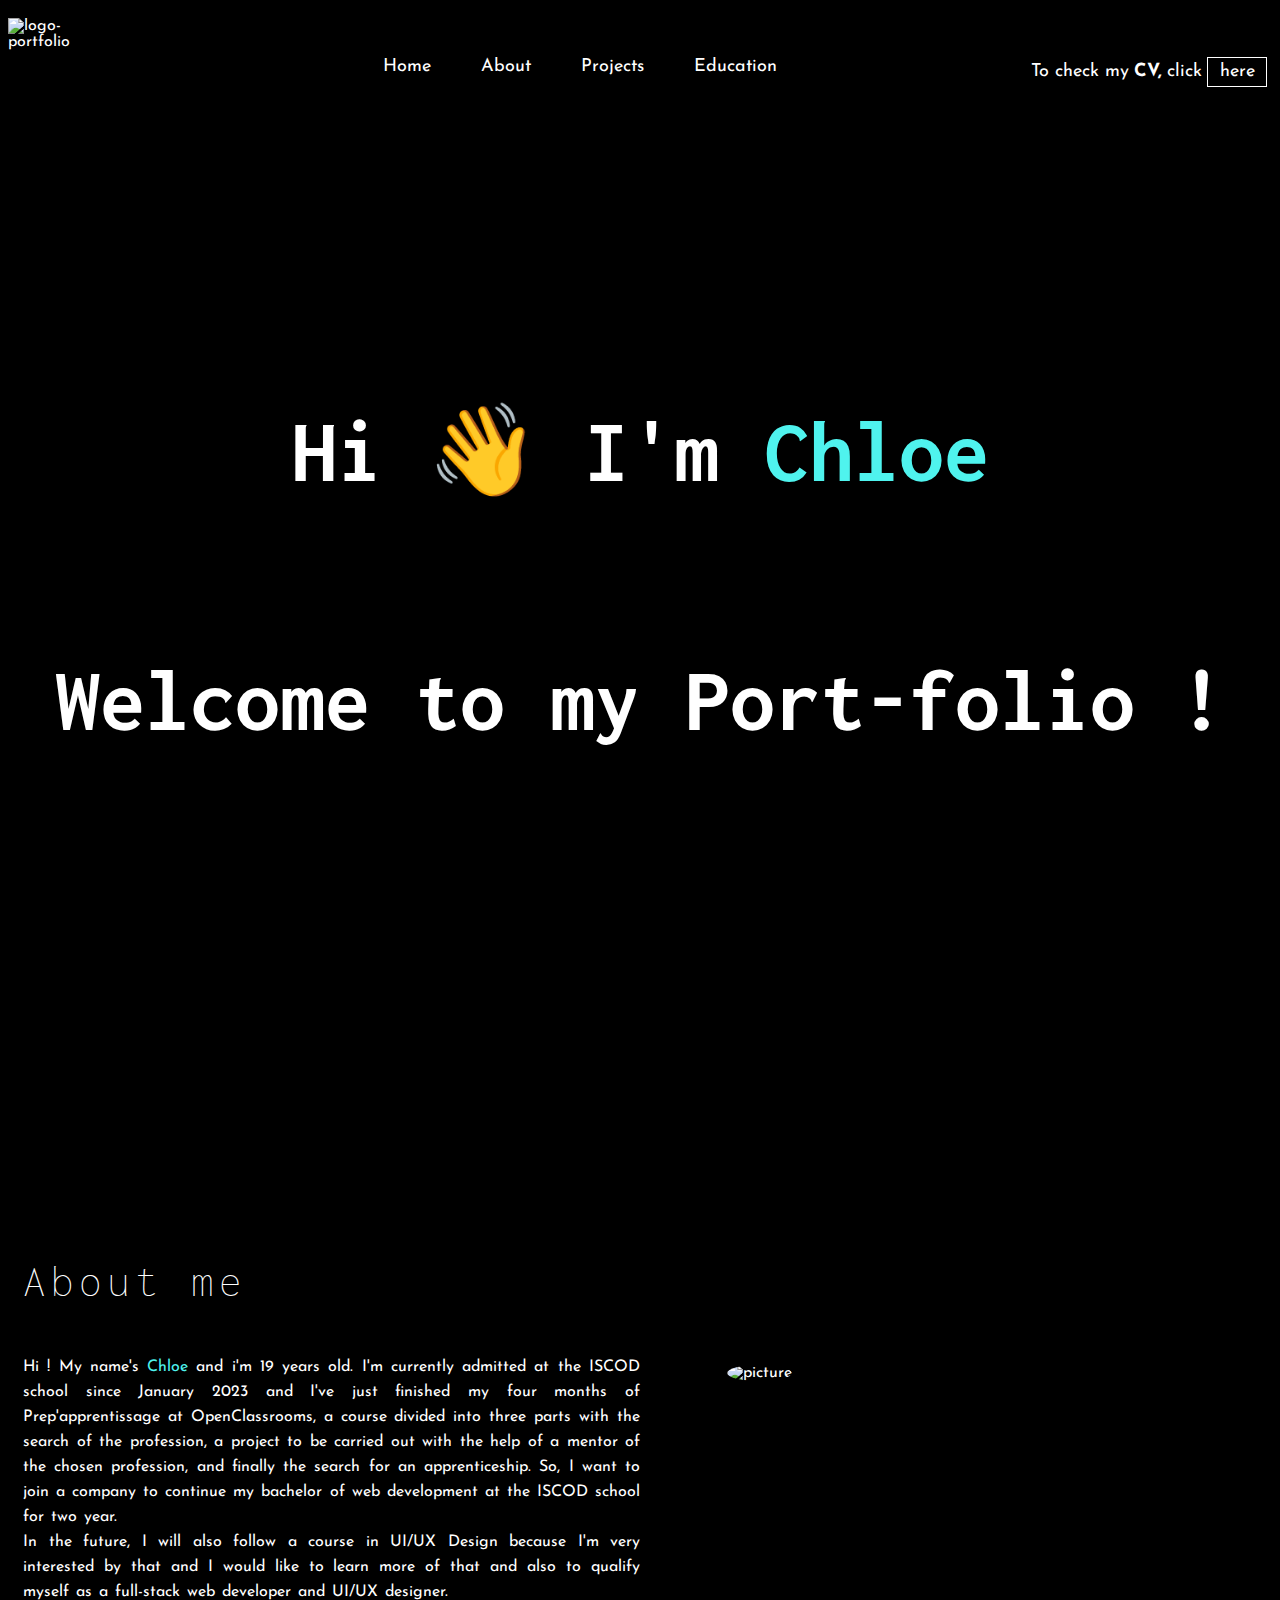
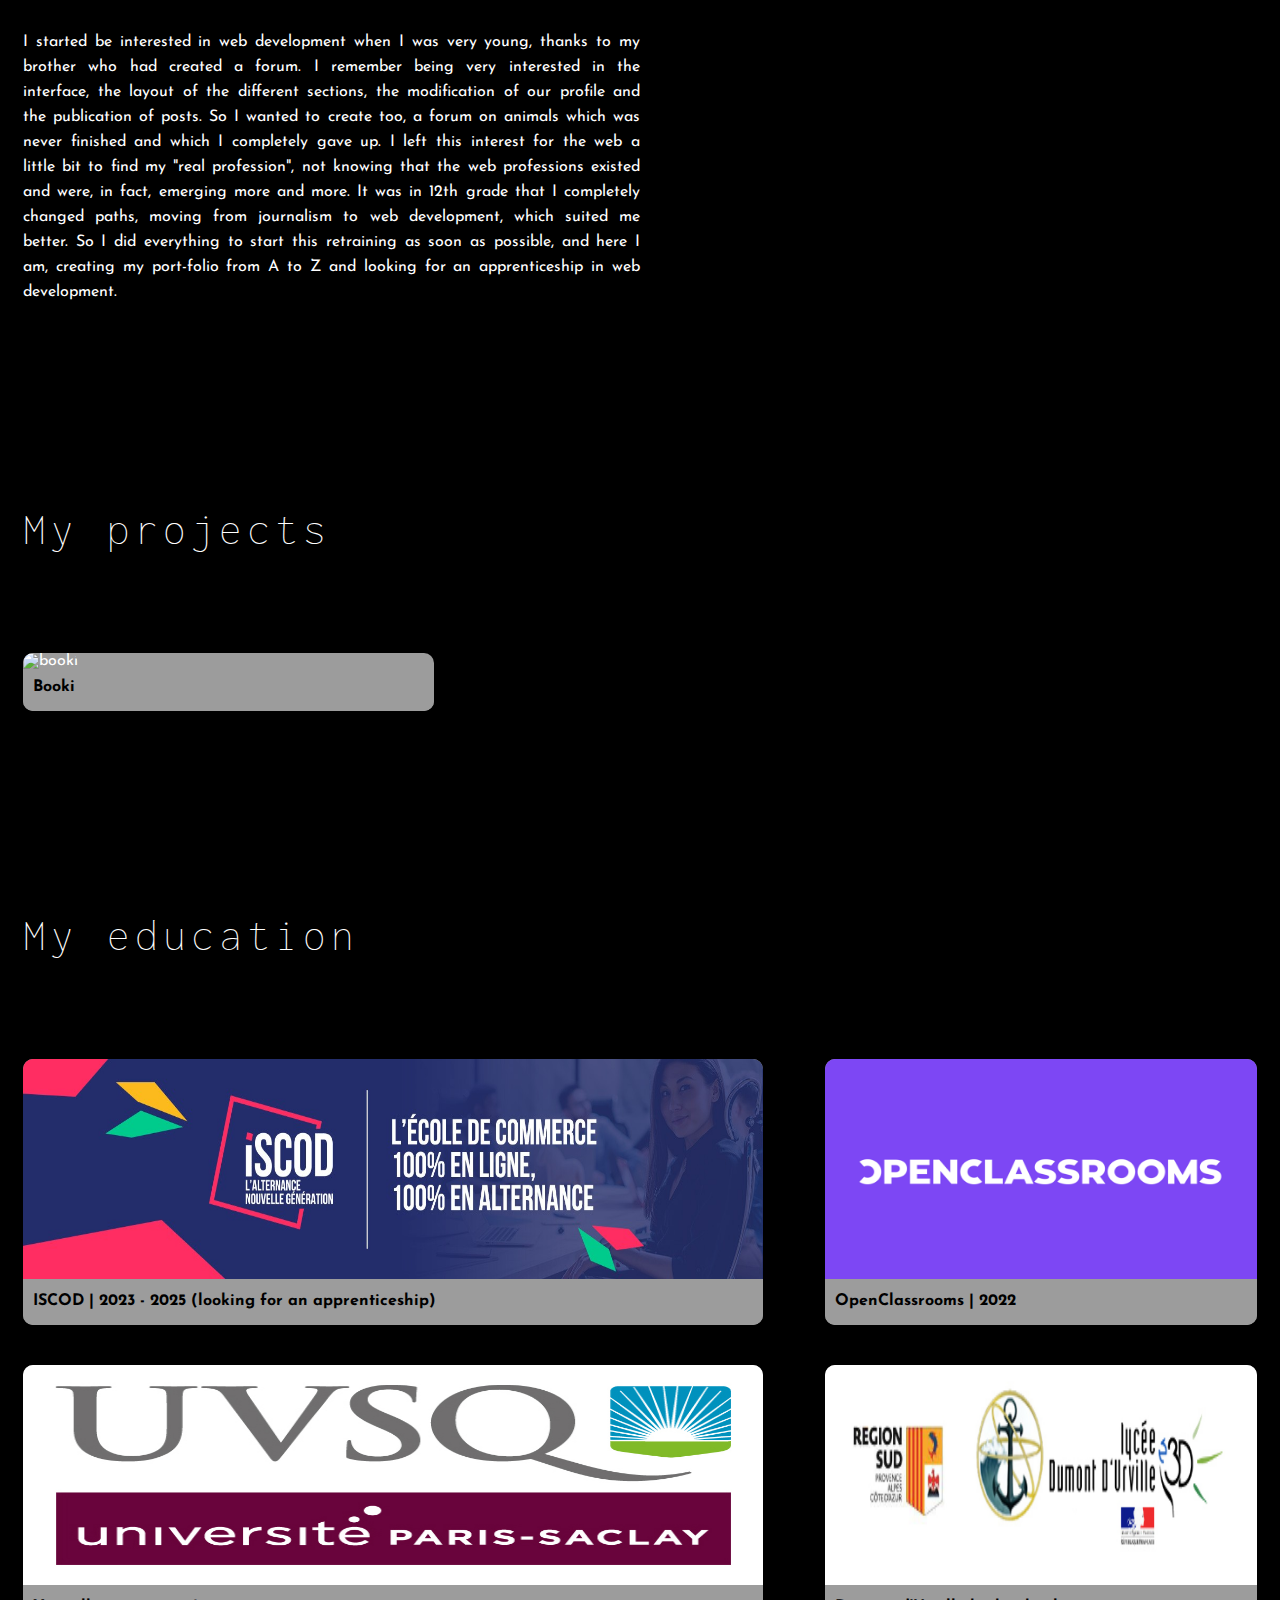
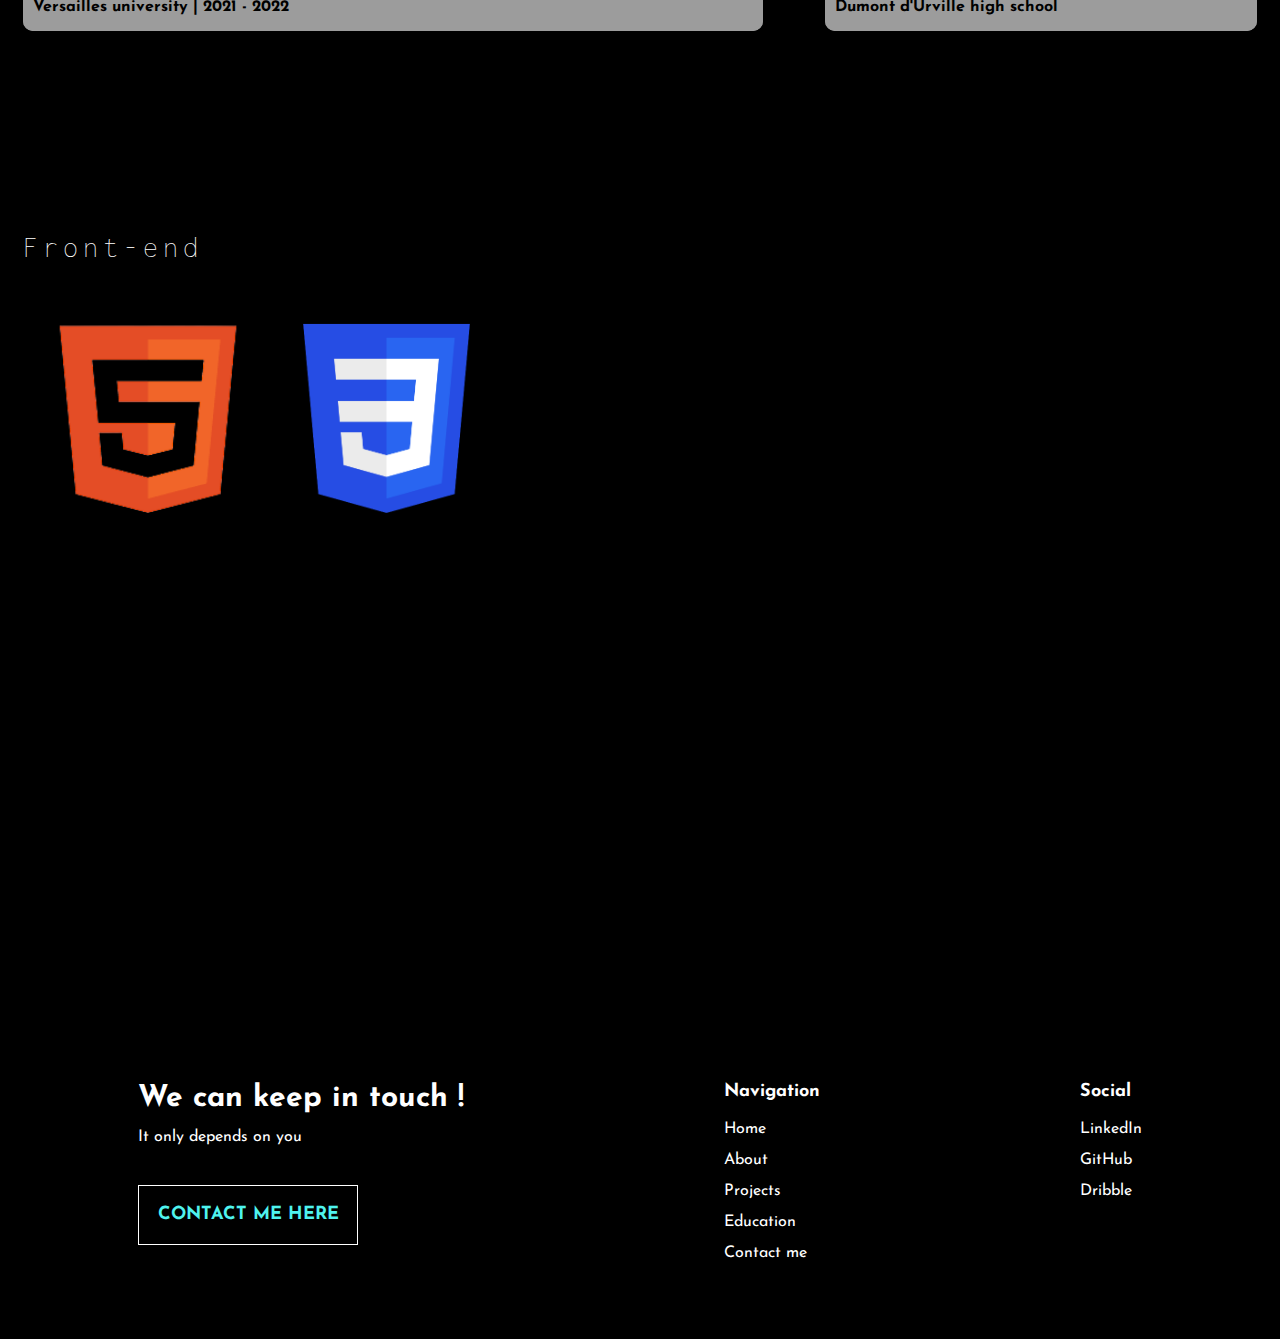
==== commit 2e4d3b06: "delete contact.html, clean css, clean html" ====
--- a/index.html
+++ b/index.html
@@ -23,7 +23,6 @@
                     <li><a href="#About">About</a></li>
                     <li><a href="#Projects">Projects</a></li>
                     <li><a href="#Education">Education</a></li>
-                    <li><a href="contact.html" class="contact-me">Contact me</a></li>
                 </ul>
             </nav>
 
@@ -49,9 +48,9 @@
                         I've just finished my four months of Prep'apprentissage at OpenClassrooms, 
                         a course divided into three parts with the search of the profession, 
                         a project to be carried out with the help of a mentor of the chosen profession, 
-                        and finally the search for a work-study program (apprenticeship). 
-                        So, I want to join a company to continue, in a work-study program, my bachelor of web development 
-                        at the ISCOD school for two year. 
+                        and finally the search for an apprenticeship. 
+                        So, I want to join a company to continue my bachelor of web development 
+                        at the ISCOD school for two year. <br>
                         In the future, I will also follow a course in UI/UX Design because 
                         I'm very interested by that and I would like to learn more of that and 
                         also to qualify myself as a full-stack web developer and UI/UX designer. <br><br>
@@ -64,7 +63,7 @@
                         It was in 12th grade that I completely changed paths, moving from journalism to web development, which suited me better.
 
                         So I did everything to start this retraining as soon as possible, and here I am, creating my port-folio from A to Z and
-                        looking for a work-study program in web development.
+                        looking for an apprenticeship in web development.
                     </div>
                 </div>
             </section>
@@ -74,9 +73,11 @@
                 <h2 class="title-section">My projects</h2>
                 <div class="div-projects">
 
-                    <article class="projects-cards">
-                        <img class="image-projects-card" src="assets/images/Booki_apercu.png" alt="Booki_logo">
-                        <h3 class="projects-card-title projects-card-title-bottom">Booki<span><a href="https://chloecasali.github.io/Booki/"><i class="fa-solid fa-arrow-right arrow"></i></a></span></h3>
+                    <article class="card">
+                        <img src="assets/images/Booki_apercu.png" alt="booki">
+                        <div class="card-content">
+                            <h4 class="card-title">Booki<span><a href=""><i class="fa-solid fa-arrow-right arrow"></i></a></span></h4>
+                        </div>
                     </article>
 
                 </div>
@@ -88,7 +89,7 @@
                 
                     <div class="div-education">
 
-                        <article class="education-card">
+                        <article class="card">
                             <img src="assets/images/iscod.jpg" alt="iscod-card">
                             <div class="card-content">
                                 <h4 class="card-title">ISCOD | 2023 - 2025 (looking for an apprenticeship)<span><a href=""><i class="fa-solid fa-arrow-right arrow"></i></a></span></h4>
@@ -96,21 +97,21 @@
                         </article>
 
 
-                        <article class="education-card">
+                        <article class="card">
                             <img src="assets/images/openclassrooms.png" alt="oc-card">
                             <div class="card-content">
                                 <h4 class="card-title">OpenClassrooms | 2022<span><a href=""><i class="fa-solid fa-arrow-right arrow"></i></a></span></h4>
                             </div>
                         </article>
 
-                        <article class="education-card">
+                        <article class="card">
                             <img src="assets/images/uvsq.jpg" alt="uvsq-card">
                             <div class="card-content">
                                 <h4 class="card-title">Versailles university | 2021 - 2022<span><a href=""><i class="fa-solid fa-arrow-right arrow"></i></a></span></h4>
                             </div>
                         </article>
 
-                        <article class="education-card">
+                        <article class="card">
                             <img src="assets/images/dumont.png" alt="dumont-card">
                             <div class="card-content">
                                 <h4 class="card-title">Dumont d'Urville high school<span><a href=""><i class="fa-solid fa-arrow-right arrow"></i></a></span></h4>
--- a/assets/css/style.css
+++ b/assets/css/style.css
@@ -20,11 +20,11 @@
     font-family: 'Josefin Sans';
 }
 section {
-    width: 100%;
-    padding: 20px;
-    margin-top: 300px;
     display: flex;
     flex-direction: column;
+    width: 100%;
+    padding: 0 15px 0 15px;
+    margin-top: 200px;
 }
 
 .main-wrapper {
@@ -33,28 +33,23 @@
 }
 
 .cv-text {
-    font-size: 18px;
-    margin: 0;
-    margin-top: 38px;
+    display: flex;
     align-items: center;
-    color: white;
-    display: flex;
-    gap: 5px ;
+    font-size: 18px;
+    margin: 38px 0 0 0;
+    gap: 5px;
 }
 .logo {
     width: 80px;
     height: 80px;
-    padding-top: 10px;
+    margin-top: 10px;
 }
 .navigation {
+    display: flex;
+    align-content: center;
     font-size: 18px;
     margin-top: 50px;
-    display: flex;
-    /*position: fixed to get the navbar while scrolling */
-    align-content: center;
-    letter-spacing: 0.5px;
     gap: 50px;
-    color: white;
     transform: scale(1);
 }
 .navigation a {
@@ -74,22 +69,15 @@
     width: 100%;
 }
 .navigation li:hover {
-    transform: scale(1.10);
+    transform: scale(1.15);
     transition: transform 200ms;
 }
-.contact-me {
-    color: #4ff3ee;
-}
-.navigation .contact-me::after {
-    background-color: #4ff3ee;
-}
+
 .download-cv-button {
     width: 60px;
     height: 30px;
     font-family: 'Josefin Sans';
     text-align: center;
-    align-content: center;
-    align-items: center;
     background-color: black;
     font-size: 18px;
     color: white;
@@ -110,13 +98,10 @@
     height: 30px;
     font-family: 'Josefin Sans';
     text-align: center;
-    align-content: center;
-    align-items: center;
     background-color: white;
     font-size: 18px;
     color: black;
     border: 1px solid black;
-    margin-top: 40px;
 }
 .download-cv-button-tab strong {
     padding: 10px;
@@ -129,35 +114,32 @@
     text-align: center;
     margin-top: 300px;
     gap: 150px;
-    font-size: 100px;
+    font-size: 90px;
 }
 
 .title-section {
     font-family: 'Inconsolata', 'Sans-sérif';
     letter-spacing: 5px;
-    font-size: 50px;
+    font-size: 45px;
     font-weight: 100;
-    margin: 0;
-    margin-bottom: 50px;
+    margin: 0 0 50px 0;
 }
 
 #About {
-    margin-top: 760px;
+    margin-top: 510px;
 }
 .div-about {
     width: 100%;
     display: flex;
     flex-direction: row-reverse;
     justify-content: space-between;
+    align-items: center;
     gap: 10px;
-    align-items: center;
 } 
 .about-me-text {
     width: 50%;
     text-align: justify;
-    font-size: 18px;
-    font-weight: 400;
-    letter-spacing:0.5px;
+    font-size: 16px;
     line-height: 25px;
     word-spacing: 2px;
 }
@@ -165,79 +147,33 @@
     color: #4ff3ee;
 }
 .image-container {
-    width: 550px;
-    height: 550px;
-    border: 1px solid black;
+    width: 530px;
+    height: 530px;
     border-radius: 50%;
 }
 .image {
     width: 100%;
-    height: 550px;
+    height: 530px;
     border-radius: 50%;
     object-fit: cover;
 }
 
-.div-projects {
-    margin-top: 50px;
-    display: grid;
-    grid-template-columns: 25% 25% 25% 25%;
-}
-.projects-cards {
-    position: relative;
-    width: 100%;
-    height: 183px;
-    background-color: white;
+.arrow {
+    float: right;
+    color: black;
+}
+
+.card {
+    width: 100%;
+    background-color: #9C9C9C;
     border-radius: 10px;
     transform: scale(1);
     transition: all 200ms;
 }
-.projects-cards:hover {
+.card:hover {
     transform: scale(1.05);
 }
-.projects-card-title {
-    position: relative;
-    width: auto;
-    bottom: 70px;
-    background-color: #9C9C9C;
-    color: black;
-    border-radius: 0 0 10px 10px;
-    padding: 15px;
-    font-size: 18px;
-}
-.projects-card-title-bottom {
-    bottom: 30px;
-}
-.arrow {
-    float: right;
-    color: black;
-}
-.image-projects-card {
-    width: 100%;
-    object-fit: cover;
-    border-radius: 10px;
-    filter: drop-shadow(0px 3px 6px rgba(131, 120, 120, 0.7));
-}
-
-.div-education {
-    width: 100%;
-    margin-top: 50px;
-    display: grid;
-    grid-template-columns: 60% 30%;
-    grid-row-gap: 50px;
-    justify-content: space-between;
-}
-.education-card {
-    width: 100%;
-    border: 3px solid black;
-    background-color: #9C9C9C;
-    border-radius: 20px;
-    transform: scale(1);
-    transition: all 200ms;
-}
-.education-card:hover {
-    transform: scale(1.05);
-}
-.education-card img {
+.card img {
     width: 100%;
     height: 220px;
     border-radius: 10px 10px 0 0;
@@ -254,45 +190,20 @@
     color: black;
     font-size: 16px;
 }
-.card-subtitle {
-    margin: 0;
-    padding: 0;
-    font-weight: 300;
-}
-.tags {
-    margin: 0;
-    padding: 0;
-    display: flex;
+
+.div-projects {
+    margin-top: 50px;
+    display: grid;
+    grid-template-columns: 1fr 1fr 1fr;
+}
+
+.div-education {
+    width: 100%;
+    margin-top: 50px;
+    display: grid;
+    grid-template-columns: 60% 35%;
+    grid-row-gap: 40px;
     justify-content: space-between;
-    flex-wrap: wrap;
-    color: #4ff3ee;
-    cursor: pointer;
-}
-.gap-tags {
-    justify-content: flex-start;
-    gap: 10px;
-}
-.tags-decoration {
-    margin: 0;
-    border: 2px solid white;
-    text-align: center;
-    display: flex;
-    align-items: center;
-    padding: 10px;
-    border-radius: 50%;
-    transition: all 200ms;
-}
-.tags-decoration:hover {
-    background-color: white;
-}
-.card-description {
-    margin-top: 10px;
-    margin-bottom: 10px;
-}
-.card-description p {
-    margin: 0;
-    padding: 0;
-    margin-bottom: 6px;
 }
 
 .rubrics-title {
@@ -300,13 +211,9 @@
     letter-spacing: 5px;
     font-size: 30px;
     font-weight: 100;
-    padding: 0;
-    margin: 0;
-    margin-bottom: 50px;
+    margin: 0 0 50px 0;
 }
 .front-end-order {
-    padding: 0;
-    margin: 0;
     display: flex;
     gap: 30px;
 }
@@ -322,11 +229,10 @@
     display: flex;
     justify-content: space-around;
     margin-top: 500px;
-    padding-top: 70px;
-    padding-bottom: 70px;
+    padding: 70px 0 70px 0;
 }
 .keep-in-touch-title {
-    font-size: 35px;
+    font-size: 30px;
     margin: 0;
     padding: 0;
 }
@@ -334,8 +240,7 @@
 {
     font-size: 16px;
     margin: 0;
-    padding: 0;
-    padding-top: 15px;
+    padding: 15px 0 0 0;
 }
 .contact-footer-button {
     width: 220px;
@@ -349,16 +254,15 @@
     margin-top: 40px ;
     transform: scale(1);
     transition: all 200ms;
-    transition-delay: 0, 100ms;
+    transition-delay: 0, 150ms;
 }
 .contact-footer-button:hover {
     transform: scale(1.05);
     background-color: white;
 }
 .footer-title {
-    font-size: 19px;
-    padding: 0;
-    padding-bottom: 20px;
+    font-size: 18px;
+    padding: 0 0 20px 0;
     margin: 0;
 }
 footer ul {
@@ -370,122 +274,7 @@
     gap: 15px;
 }
 
-/* contact.html */
-
-#Contact-me {
-    margin-top: 200px;
-}
-.message-icon {
-    color: #4ff3ee;
-    float: right;
-}
-.contact-form {
-    width: 100%;
-    margin-top: 50px;
-    display: flex;
-    flex-direction: column;
-}
-.form-cases {
-    margin-bottom: 20px;
-}
-input {
-    height: 50px;
-    width: 100%;
-    font-family: 'Josefin Sans', 'Sans-sérif';
-    font-weight: 700;
-    font-size: 16px;
-    padding: 15px;
-    border: 2px solid white;
-    outline: none;
-    border-radius: 10px;
-    background-color: black;
-    color: white;
-    margin-top: 7px;
-}
-input:focus {
-    border: 2px solid #4ff3ee;
-    color: white;
-}
-.capitalize {
-    text-transform: capitalize;
-}
-select {
-    height: 50px;
-    width: 100%;
-    font-family: 'Josefin Sans', 'Sans-sérif';
-    font-size: 16px;
-    font-weight: 700;
-    padding: 15px;
-    border: 2px solid white;
-    border-radius: 10px;
-    background-color: black;
-    color: white;
-    margin-top: 7px;
-    outline: none;
-}
-select:focus {
-    border: 2px solid #4ff3ee;
-}
-option {
-    font-weight: 700;
-}
-.thanks-contact-form {
-    color: #4ff3ee;
-}
-.name-flex {
-    display: inline-flex;
-    width: 100%;
-    gap: 15px;
-}
-.name-block {
-    display: block;
-    width: 50%;
-}
-.feedback {
-    resize: none;
-    outline: none;
-    overflow: hidden;
-    border-radius: 10px;
-    color: white;
-    border: 2px solid white;
-    background-color: black;
-    font-family: 'Josefin Sans', 'Sans-sérif';
-    font-weight: 700;
-    font-size: 18px;
-    padding: 15px;
-}
-.feedback:focus {
-    border: 2px solid #4ff3ee;
-}
-.submit-btn {
-    width: 20%;
-    height: 50px;
-    font-family: 'Josefin Sans', 'Sans-sérif';
-    font-weight: 700;
-    font-size: 16px;
-    padding: 15px;
-    border: 2px solid white;
-    outline: none;
-    border-radius: 10px;
-    background-color: black;
-    text-align: center;
-    color: #4ff3ee;
-    cursor: pointer;
-    outline: none;
-    margin-top: 30px;
-    transform: scale(1);
-    transition: all 200ms;
-    transition-delay: 0, 100ms;
-}
-.submit-btn:hover {
-    transform: scale(1.05);
-    background-color: white;
-}
-
 /*media querries*/
-
-
-
 /* Tablette : 992px*/
 
 @media screen and (max-width: 992px) {
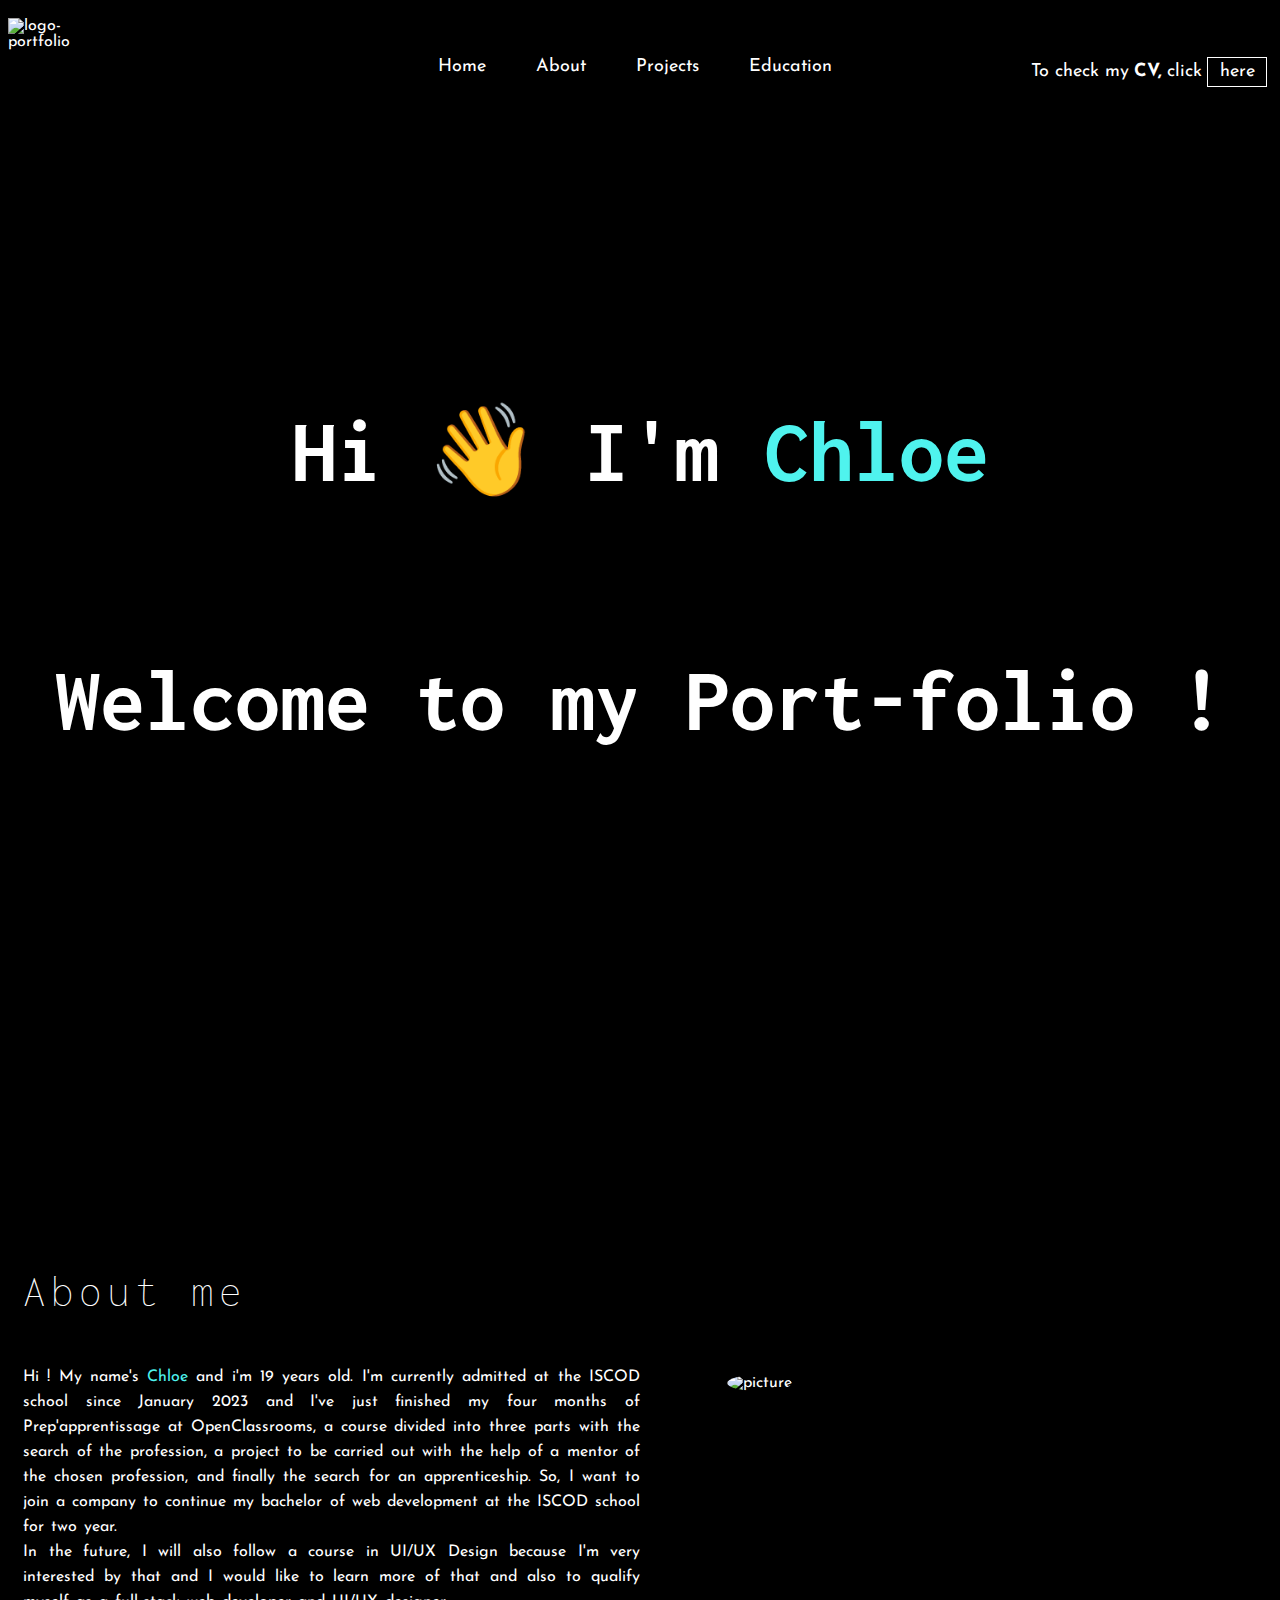
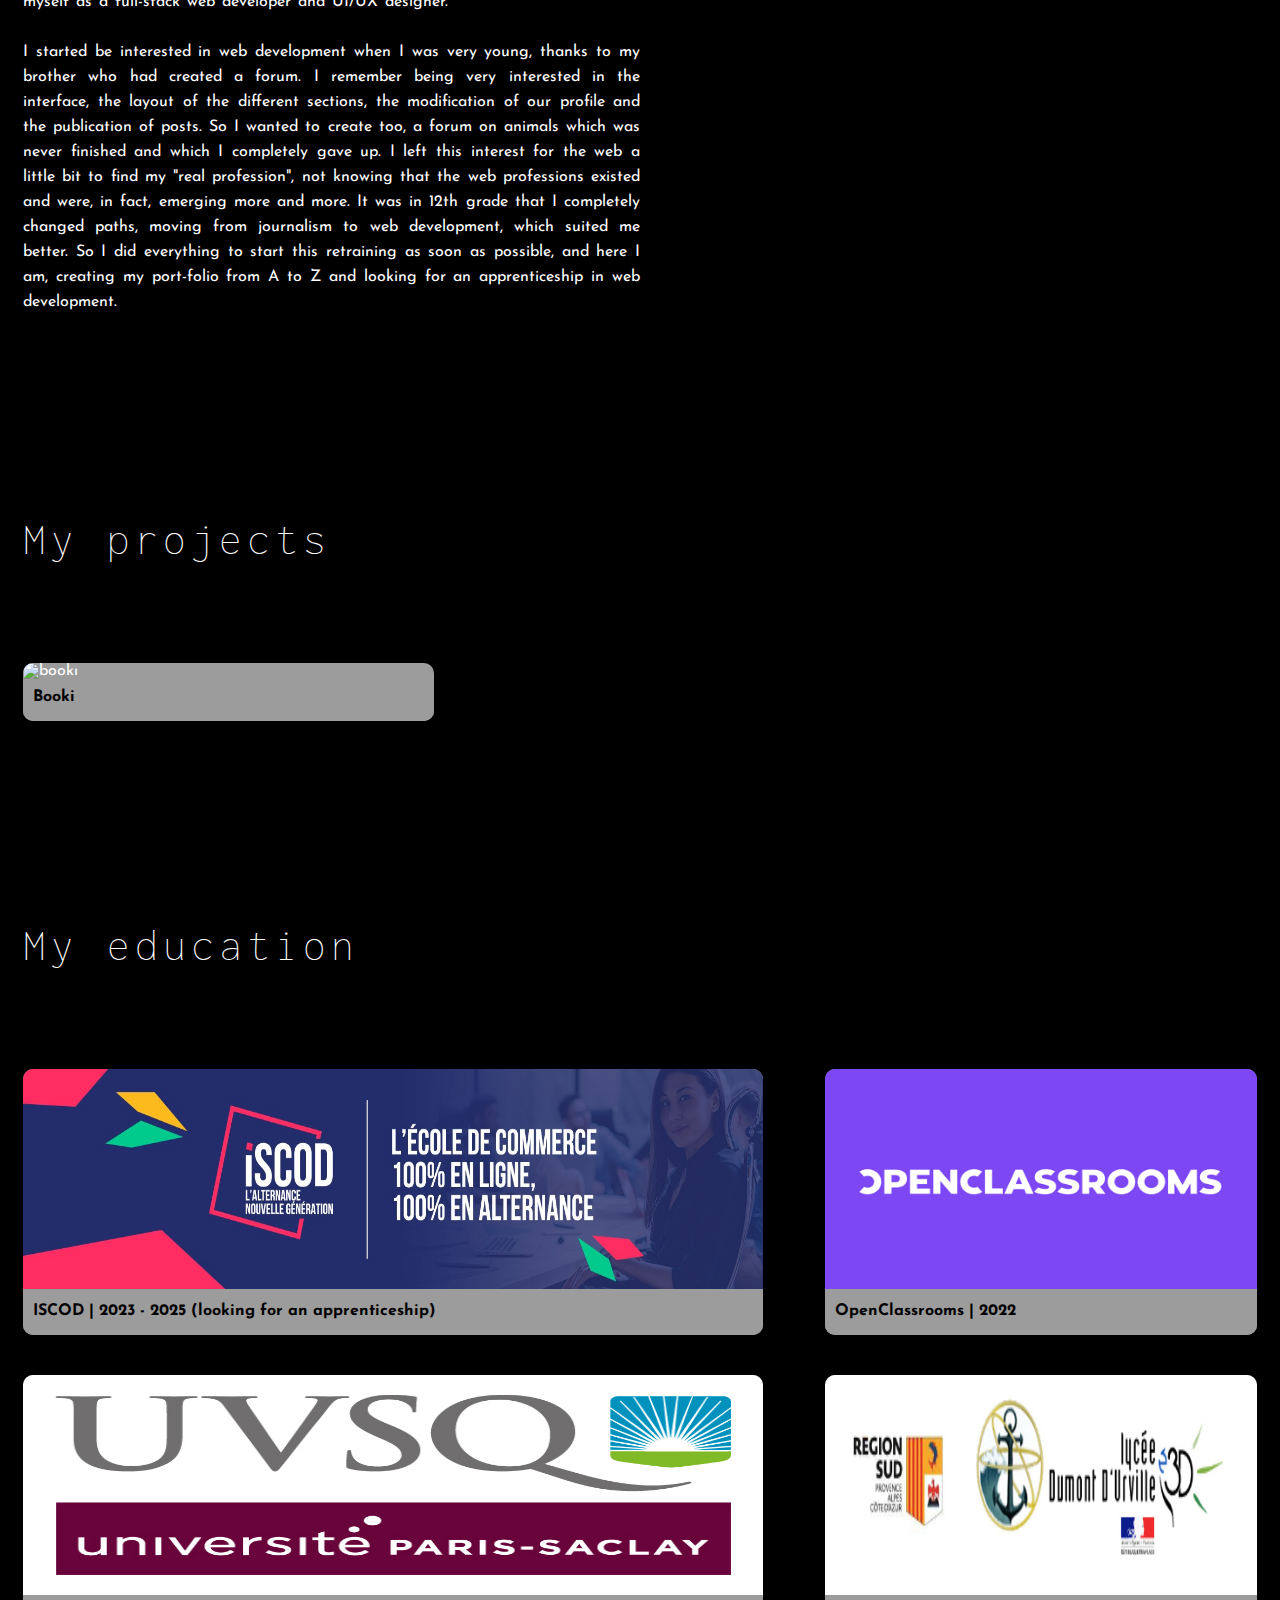
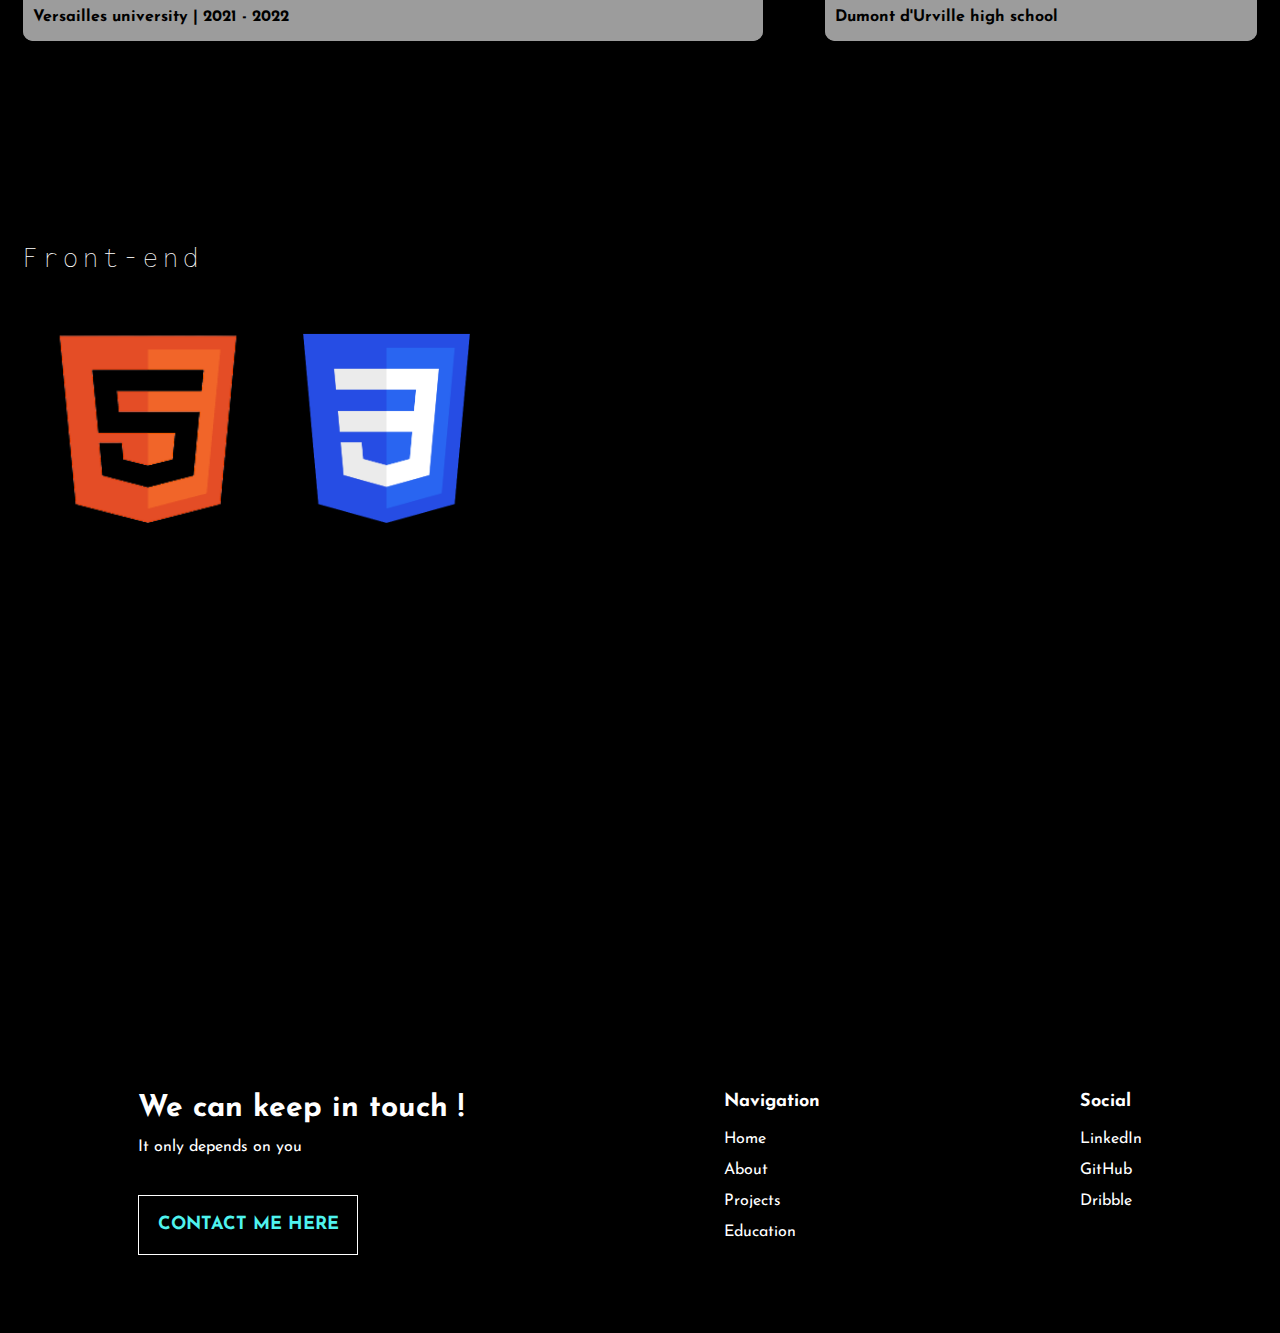
==== commit 020be6a8: "all links are working, cards redirect to the related documentation" ====
--- a/index.html
+++ b/index.html
@@ -76,7 +76,7 @@
                     <article class="card">
                         <img src="assets/images/Booki_apercu.png" alt="booki">
                         <div class="card-content">
-                            <h4 class="card-title">Booki<span><a href=""><i class="fa-solid fa-arrow-right arrow"></i></a></span></h4>
+                            <h4 class="card-title">Booki<span><a href="https://chloecasali.github.io/Booki/"><i class="fa-solid fa-arrow-right arrow"></i></a></span></h4>
                         </div>
                     </article>
 
@@ -92,7 +92,7 @@
                         <article class="card">
                             <img src="assets/images/iscod.jpg" alt="iscod-card">
                             <div class="card-content">
-                                <h4 class="card-title">ISCOD | 2023 - 2025 (looking for an apprenticeship)<span><a href=""><i class="fa-solid fa-arrow-right arrow"></i></a></span></h4>
+                                <h4 class="card-title">ISCOD | 2023 - 2025 (looking for an apprenticeship)<span><a href="Bachelor-of-web-development.pdf"><i class="fa-solid fa-arrow-right arrow"></i></a></span></h4>
                             </div>
                         </article>
 
@@ -100,21 +100,21 @@
                         <article class="card">
                             <img src="assets/images/openclassrooms.png" alt="oc-card">
                             <div class="card-content">
-                                <h4 class="card-title">OpenClassrooms | 2022<span><a href=""><i class="fa-solid fa-arrow-right arrow"></i></a></span></h4>
+                                <h4 class="card-title">OpenClassrooms | 2022<span><a href="https://info.openclassrooms.com/fr/lp/prepapprentissage"><i class="fa-solid fa-arrow-right arrow"></i></a></span></h4>
                             </div>
                         </article>
 
                         <article class="card">
                             <img src="assets/images/uvsq.jpg" alt="uvsq-card">
                             <div class="card-content">
-                                <h4 class="card-title">Versailles university | 2021 - 2022<span><a href=""><i class="fa-solid fa-arrow-right arrow"></i></a></span></h4>
+                                <h4 class="card-title">Versailles university | 2021 - 2022<span><a href="https://www.uvsq.fr/licence-informatique"><i class="fa-solid fa-arrow-right arrow"></i></a></span></h4>
                             </div>
                         </article>
 
                         <article class="card">
                             <img src="assets/images/dumont.png" alt="dumont-card">
                             <div class="card-content">
-                                <h4 class="card-title">Dumont d'Urville high school<span><a href=""><i class="fa-solid fa-arrow-right arrow"></i></a></span></h4>
+                                <h4 class="card-title">Dumont d'Urville high school<span><a href="https://lyceedumontdurville.fr/index.php/nouveau-bac-2021/"><i class="fa-solid fa-arrow-right arrow"></i></a></span></h4>
                             </div>
                         </article>
                     </div>
@@ -137,17 +137,16 @@
         <div class="keep-in-touch-rubric">
             <h3 class="keep-in-touch-title">We can keep in touch !</h3>
             <p class="keep-in-touch-text">It only depends on you</p>
-            <a href="contact.html"><button type="menu" class="contact-footer-button"><strong>CONTACT ME HERE</strong></button></a>
+            <a href="mailto:chlooe.casali@gmail.com"><button type="menu" class="contact-footer-button"><strong>CONTACT ME HERE</strong></button></a>
         </div>
 
         <div>
             <h4 class="footer-title"><strong>Navigation</strong></h4>
                 <ul>
-                    <li><a href="#Home">Home</a></li>
+                    <li><a href="index.html">Home</a></li>
                     <li><a href="#About">About</a></li>
                     <li><a href="#Projects">Projects</a></li>
                     <li><a href="#Education">Education</a></li>
-                    <li><a href="contact.html">Contact me</a></li>
                 </ul>
         </div>
 
--- a/assets/css/style.css
+++ b/assets/css/style.css
@@ -47,6 +47,8 @@
 .navigation {
     display: flex;
     align-content: center;
+    position: relative;
+    left: 55px;
     font-size: 18px;
     margin-top: 50px;
     gap: 50px;
@@ -126,7 +128,7 @@
 }
 
 #About {
-    margin-top: 510px;
+    margin-top: 520px;
 }
 .div-about {
     width: 100%;
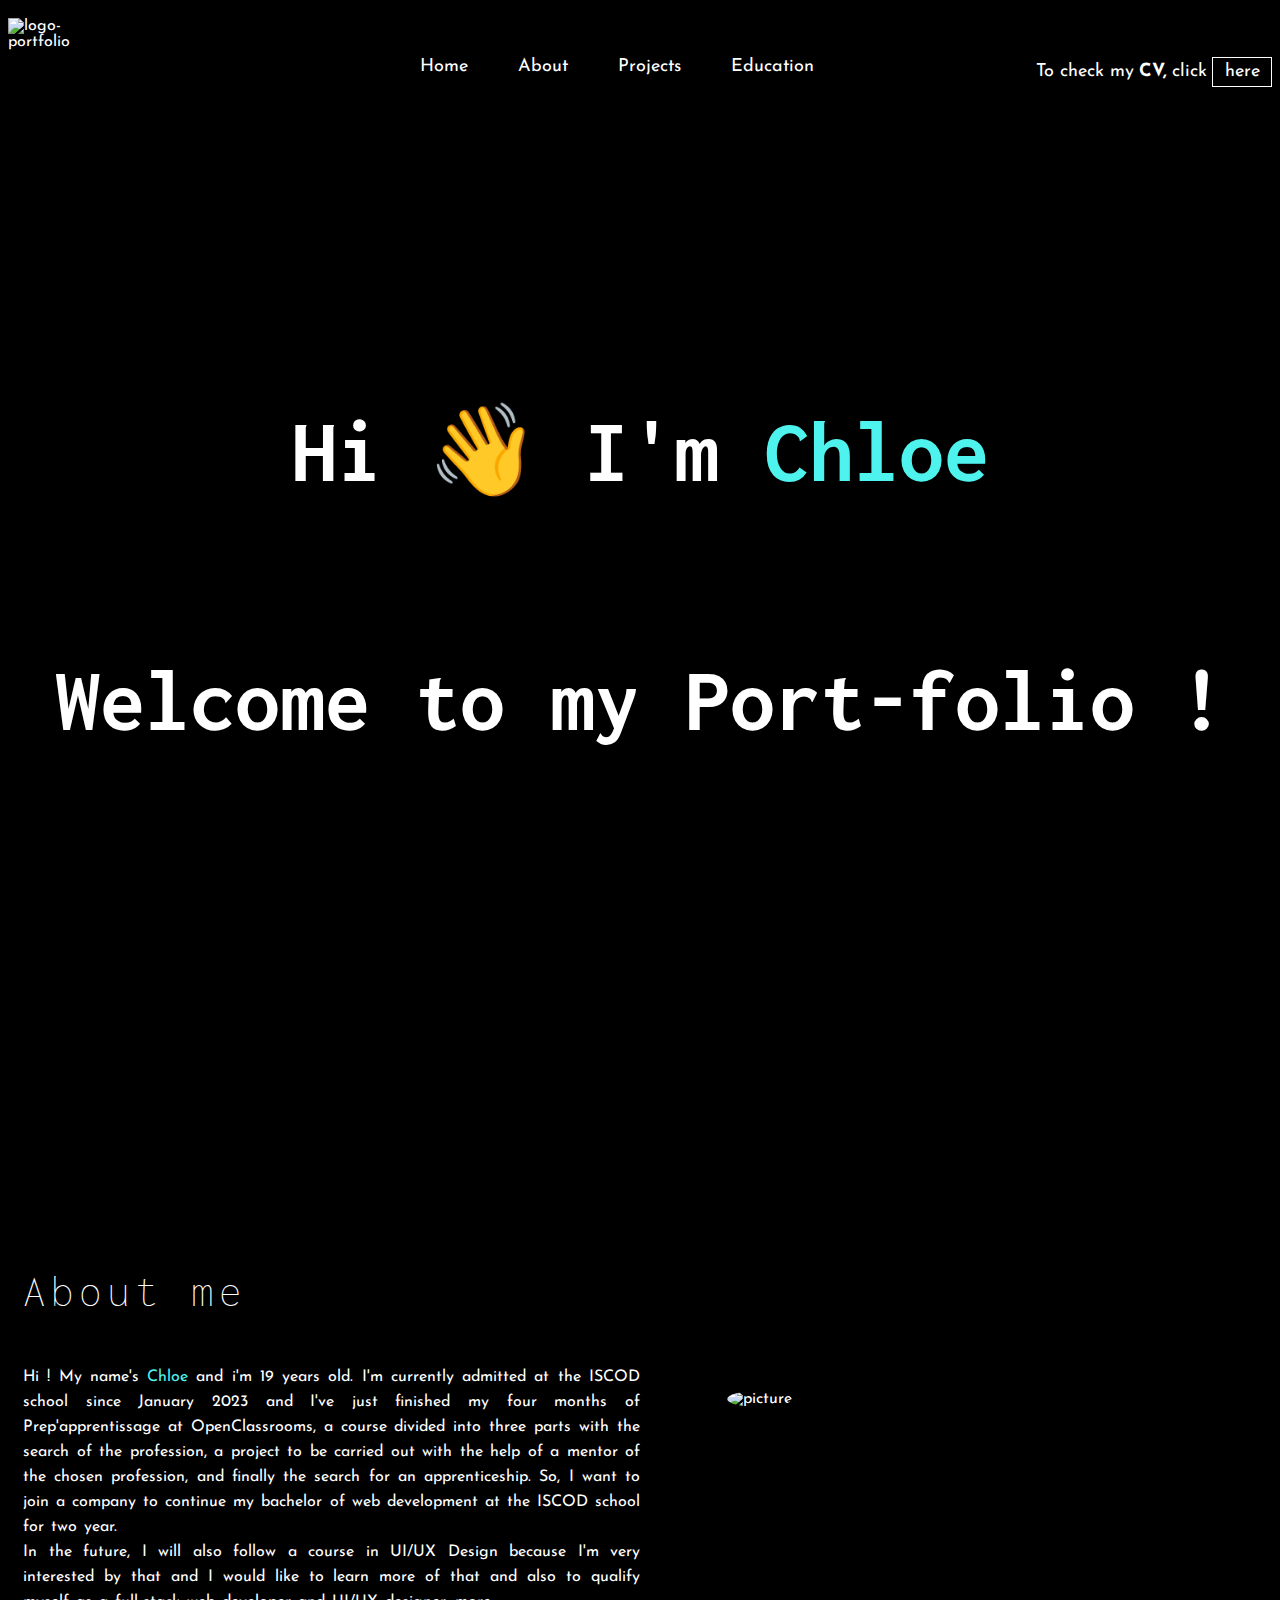
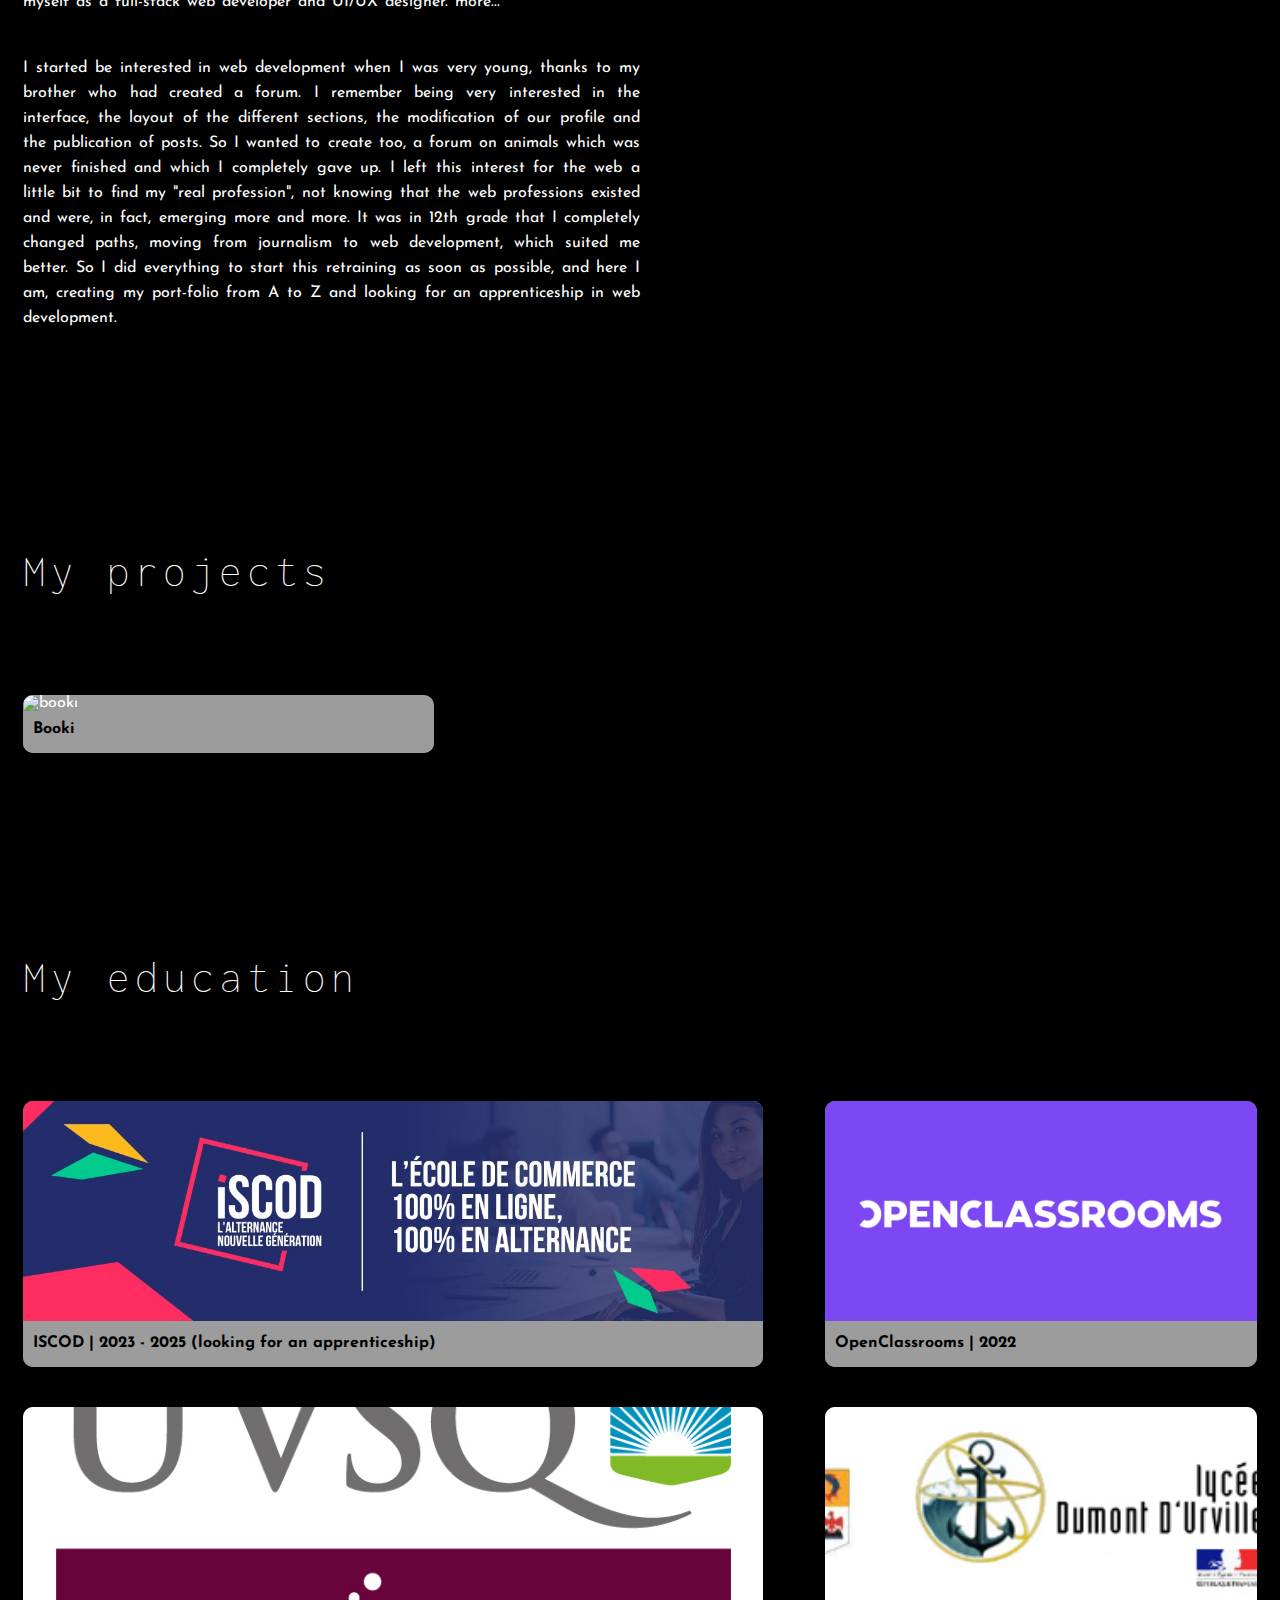
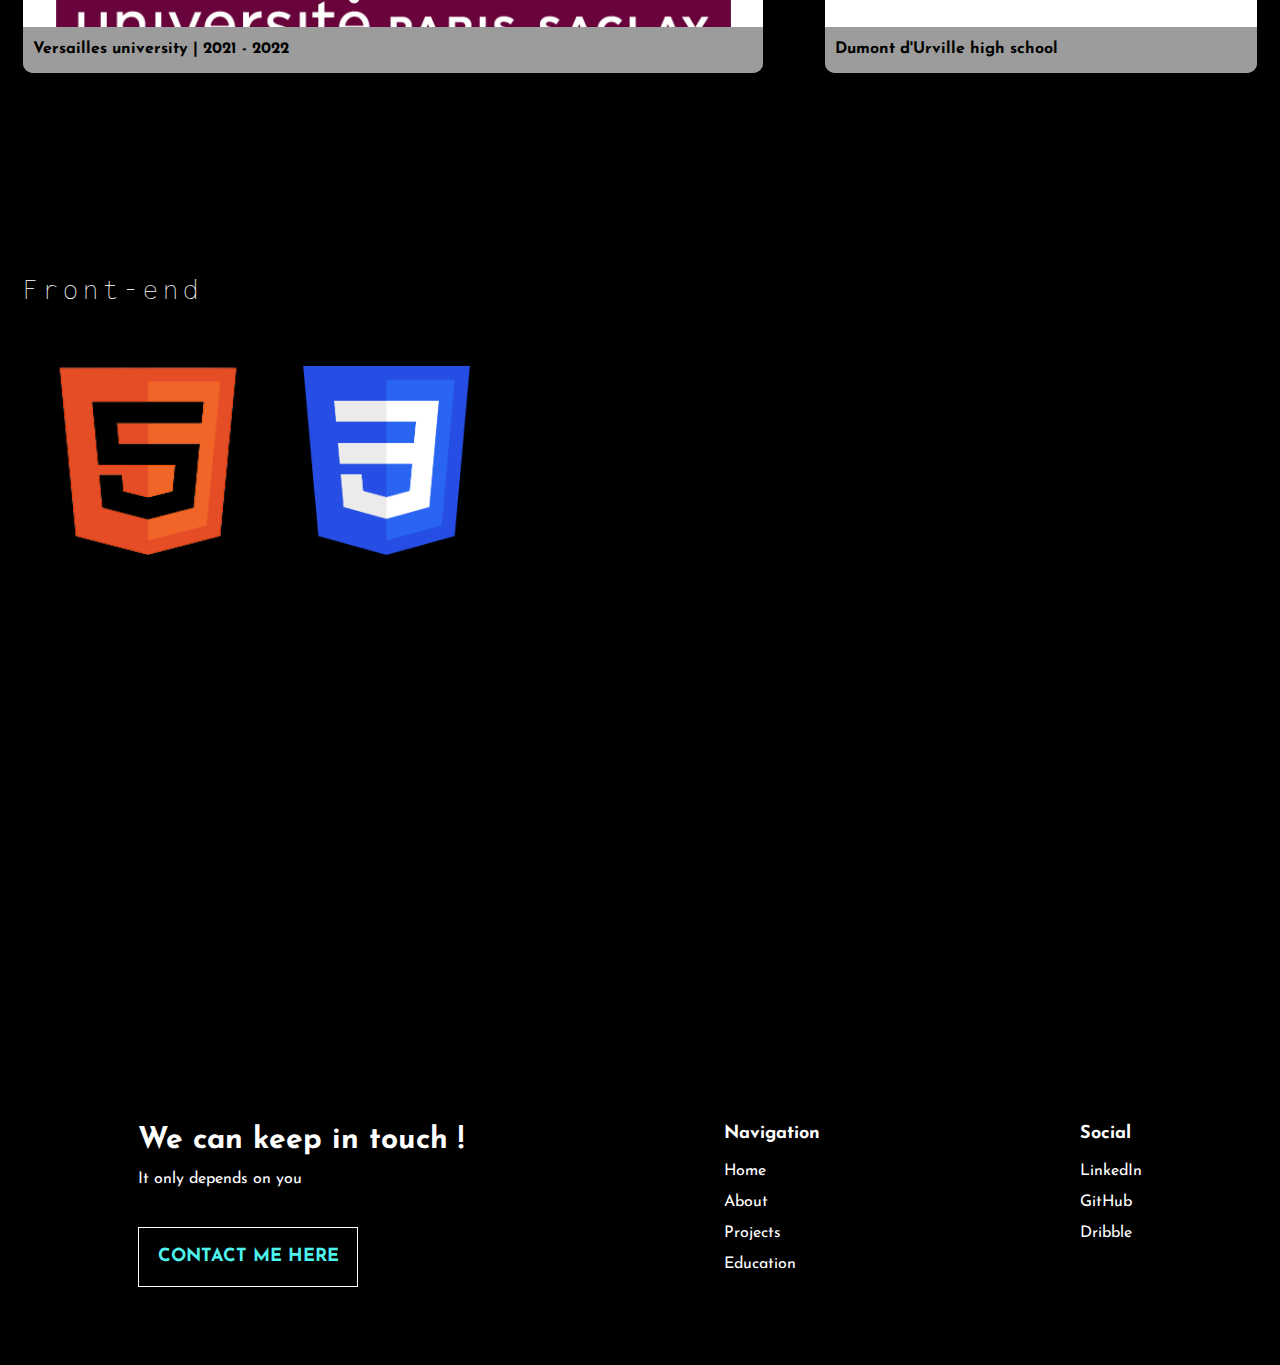
==== commit c9c9c5c6: "responsive mobile + tab done" ====
--- a/index.html
+++ b/index.html
@@ -15,7 +15,7 @@
     </head>
 
     <body>
-        <header>
+        <header class="desktop-header">
             <img class="logo" src="assets/images/logo_temporaire_portfolio.png" alt="logo-portfolio">
             <nav>
                 <ul class="navigation">
@@ -25,10 +25,32 @@
                     <li><a href="#Education">Education</a></li>
                 </ul>
             </nav>
+            <p class="cv-text">
+                To check my <strong>CV,</strong> click
+                <a href="CV_Casali_Chloé_ISCOD.pdf">
+                    <button type="submit" class="download-cv-button">here</button>
+                </a>
+            </p>
+        </header>
 
-            <p class="cv-text">To check my <strong>CV,</strong> click
-            <a href="CV_Casali_Chloé_ISCOD.pdf"><button type="submit" class="download-cv-button">here</button></a>
-            <a href="CV_Casali_Chloé_ISCOD.pdf"><button type="submit" class="download-cv-button-tab"><strong>CV</strong></button></a></p>
+        <header class="tab-header">
+            <img class="logo" src="assets/images/logo_temporaire_portfolio.png" alt="logo-portfolio">
+            <nav>
+                <ul class="navigation">
+                    <li><a href="index.html">Home</a></li>
+                    <li><a href="#About">About</a></li>
+                    <li><a href="#Projects">Projects</a></li>
+                    <li><a href="#Education">Education</a></li>
+                </ul>
+            </nav>
+            <a href="CV_Casali_Chloé_ISCOD.pdf">
+                <button type="submit" class="download-cv-button-tab"><i class="fa-regular fa-file"></i></button>
+            </a>
+        </header>
+
+        <header class="mobile-header">
+                <img class="logo" src="assets/images/logo_temporaire_portfolio.png" alt="logo-portfolio">
+                <button type="menu" class="mobile-menu"><i class="fa-solid fa-bars fa-3x menu-icon"></i></button>
         </header>
 
 
@@ -37,7 +59,10 @@
         <main class="main-wrapper">
 
             <section id="About">
-                <h2 class="title-section">About me</h2>
+                <div class="title">
+                    <h2 class="title-section">About me</h2>
+                    <img class="image-tab" src="assets/images/profile_linkedin.png" alt="picture"/>
+                </div>
                 <div class="div-about">
                     <div class="image-container">
                         <img class="image" src="assets/images/profile_linkedin.png" alt="picture"/>
@@ -53,9 +78,9 @@
                         at the ISCOD school for two year. <br>
                         In the future, I will also follow a course in UI/UX Design because 
                         I'm very interested by that and I would like to learn more of that and 
-                        also to qualify myself as a full-stack web developer and UI/UX designer. <br><br>
+                        also to qualify myself as a full-stack web developer and UI/UX designer. <span class="more-">more...</span><br><br>
 
-                        I started be interested in web development when I was very young, thanks to my brother who had created a forum.
+                        <p class="more">I started be interested in web development when I was very young, thanks to my brother who had created a forum.
                         I remember being very interested in the interface, the layout of the different sections, the modification of our profile and the publication of posts. 
                         So I wanted to create too, a forum on animals which was never finished and which I completely gave up.
                         
@@ -63,7 +88,7 @@
                         It was in 12th grade that I completely changed paths, moving from journalism to web development, which suited me better.
 
                         So I did everything to start this retraining as soon as possible, and here I am, creating my port-folio from A to Z and
-                        looking for an apprenticeship in web development.
+                        looking for an apprenticeship in web development.</p>
                     </div>
                 </div>
             </section>
@@ -141,8 +166,8 @@
         </div>
 
         <div>
-            <h4 class="footer-title"><strong>Navigation</strong></h4>
-                <ul>
+            <h4 class="footer-title navigation-footer-title"><strong>Navigation</strong></h4>
+                <ul class="navigation-footer">
                     <li><a href="index.html">Home</a></li>
                     <li><a href="#About">About</a></li>
                     <li><a href="#Projects">Projects</a></li>
--- a/assets/css/style.css
+++ b/assets/css/style.css
@@ -9,15 +9,16 @@
 ul {
     list-style-type: none;
     margin: 0;
+    padding: 0;
 }
 a {
     text-decoration: none;
     color: white;
+    padding: 0;
 }
 header {
     display: flex;
     justify-content: space-between;
-    font-family: 'Josefin Sans';
 }
 section {
     display: flex;
@@ -32,12 +33,9 @@
     margin: auto;
 }
 
-.cv-text {
-    display: flex;
-    align-items: center;
-    font-size: 18px;
-    margin: 38px 0 0 0;
-    gap: 5px;
+/* header desktop */
+.desktop-header {
+    display: flex;
 }
 .logo {
     width: 80px;
@@ -45,10 +43,10 @@
     margin-top: 10px;
 }
 .navigation {
-    display: flex;
-    align-content: center;
     position: relative;
     left: 55px;
+    display: flex;
+    align-content: center;
     font-size: 18px;
     margin-top: 50px;
     gap: 50px;
@@ -74,7 +72,6 @@
     transform: scale(1.15);
     transition: transform 200ms;
 }
-
 .download-cv-button {
     width: 60px;
     height: 30px;
@@ -94,19 +91,43 @@
     background-color: white;
     color: black;
 }
+.cv-text {
+    display: flex;
+    align-items: center;
+    font-size: 18px;
+    margin: 38px 0 0 0;
+    gap: 5px;
+}
+
+/* header tab */
+.tab-header {
+    display: none;
+}
 .download-cv-button-tab {
     display: none;
-    width: 60px;
-    height: 30px;
-    font-family: 'Josefin Sans';
-    text-align: center;
+    width: 50px;
+    height: 50px;
+    justify-content: center;
+    align-items: center;
     background-color: white;
-    font-size: 18px;
-    color: black;
+    border: 1px solid white;
+    color: #4ff3ee;
+    border-radius: 5px;
+    margin-top: 25px;
+}
+
+/* header mobile */
+.mobile-header {
+    display: none;
+    justify-content: space-between;
+    align-items: center;
+}
+.mobile-menu {
+    display: none;
+    height: 35px;
+    color: white;
+    background-color: black;
     border: 1px solid black;
-}
-.download-cv-button-tab strong {
-    padding: 10px;
 }
 
 .welcoming-message {
@@ -125,10 +146,15 @@
     font-size: 45px;
     font-weight: 100;
     margin: 0 0 50px 0;
+    padding: 0;
+    align-items: center;
 }
 
 #About {
     margin-top: 520px;
+}
+.image-tab {
+    display: none;
 }
 .div-about {
     width: 100%;
@@ -148,6 +174,9 @@
 .first-name {
     color: #4ff3ee;
 }
+.more-btn {
+    display: none;
+}
 .image-container {
     width: 530px;
     height: 530px;
@@ -176,6 +205,7 @@
     transform: scale(1.05);
 }
 .card img {
+    object-fit: cover;
     width: 100%;
     height: 220px;
     border-radius: 10px 10px 0 0;
@@ -276,43 +306,186 @@
     gap: 15px;
 }
 
-/*media querries*/
-/* Tablette : 992px*/
-
+/*Tablette*/
 @media screen and (max-width: 992px) {
-    body {
-        max-width: 992px;
-        padding-left: 15px;
-        padding-right: 15px;
-    }
-    section {
-        margin-top: 0px;
-    }
-
+    .desktop-header {
+        display: none;
+    }
     .cv-text {
         display: none;
     }
+    .download-cv-button {
+        display: none;
+    }
+    .navigation {
+        position: none;
+        left: 0;
+    }
+    .navigation a {
+        position: none;
+    }
+    .navigation a::after {
+        content: "";
+        position: none;
+        background-color: none;
+        height: 0;
+        bottom: 0;
+        transition: none;
+    }
+    .navigation a:hover::after {
+        width: 100%;
+    }
+    .navigation li:hover {
+        transform: none;
+        transition: none;
+    }
+    .tab-header {
+        display: flex;
+    }
     .download-cv-button-tab {
         display: flex;
     }
+    .mobile-header {
+        display: none;
+    }
+    .mobile-menu {
+        display: none;
+    }
 
     .welcoming-message {
-        font-size: 70px;
-    }
-
-    #About {
-        margin-top: 500px;
+        font-size: 60px;
+    }
+
+    .title {
+        display: flex;
+        align-items: center;
+        justify-content: space-between;
+        margin-bottom: 50px;
+    }
+    .image-tab {
+        display: flex;
+        width: 150px;
+        height: 150px;
+        border-radius: 50%;
+        object-fit: cover;
+        float: right;
     }
     .image-container {
-        width: 400px;
-        height: 400px;
-    }
-    .image {
-        height: 400px;
+        display: none;
+    }
+    .about-me-text {
+        width: 100%;
     }
     
-
-    .projects-card-title-bottom {
-        bottom: 10px;
+    .card-title {
+        font-size: 20px;
+    }
+    h4 span {
+        display: none;
+    }
+
+    .div-education {
+        display: flex;
+        flex-direction: column;
+    }
+}
+/*Mobile*/
+@media screen and (max-width: 768px) {
+    .mobile-header {
+        position: fixed;
+        top: 0;
+        left: 0;
+        right: 0;
+        background-color: black;
+        z-index: 1;
+    }
+    .navigation {
+        display: none;
+    }
+    .download-cv-button-tab {
+        display: none;
+    }
+    .menu-nav {
+        display: flex;
+        flex-direction: row-reverse;
+        justify-content: space-between;
+    }
+    .logo {
+        display: flex;
+    }
+    .tab-header {
+        display: none;
+    }
+    .mobile-header {
+        display: flex;
+    }
+    .mobile-menu {
+        display: flex;
+        align-items: center;
+        background-color: black;
+    }
+    .menu-icon {
+        color: white;
+    }
+
+    .welcoming-message {
+        font-size: 40px;
+        gap: 20px;
+    }
+
+    .title-section {
+        margin: 0;
+        padding: 0;
+        font-size: 30px;
+    }
+    .more-btn {
+        display: flex;
+        color: #9C9C9C;
+    }
+    .more {
+        visibility: hidden;
+    }
+
+    .card-title {
+        font-size: 14px;
+    }
+    .div-projects {
+        display: flex;
+        flex-direction: column;
+        width: 100%;
+    }
+    .div-education {
+        display: flex;
+        flex-direction: column;
+        width: 100%;
+    }
+    .resize {
+        height: 70px;
+    }
+    .html {
+        width: 90px;
+    }
+
+    footer {
+        flex-direction: column;
+        justify-content: center;
+        width: 100%;
+        gap: 30px;
+    }
+    footer ul {
+        gap: 30px;
+    }
+    .footer-title {
+        font-size: 20px;
+    }
+    .navigation-footer {
+        display: none;
+    }
+    .navigation-footer-title {
+        display: none;
+    }
+    .contact-footer-button {
+        width: 100%;
+        background-color: white;
     }
 }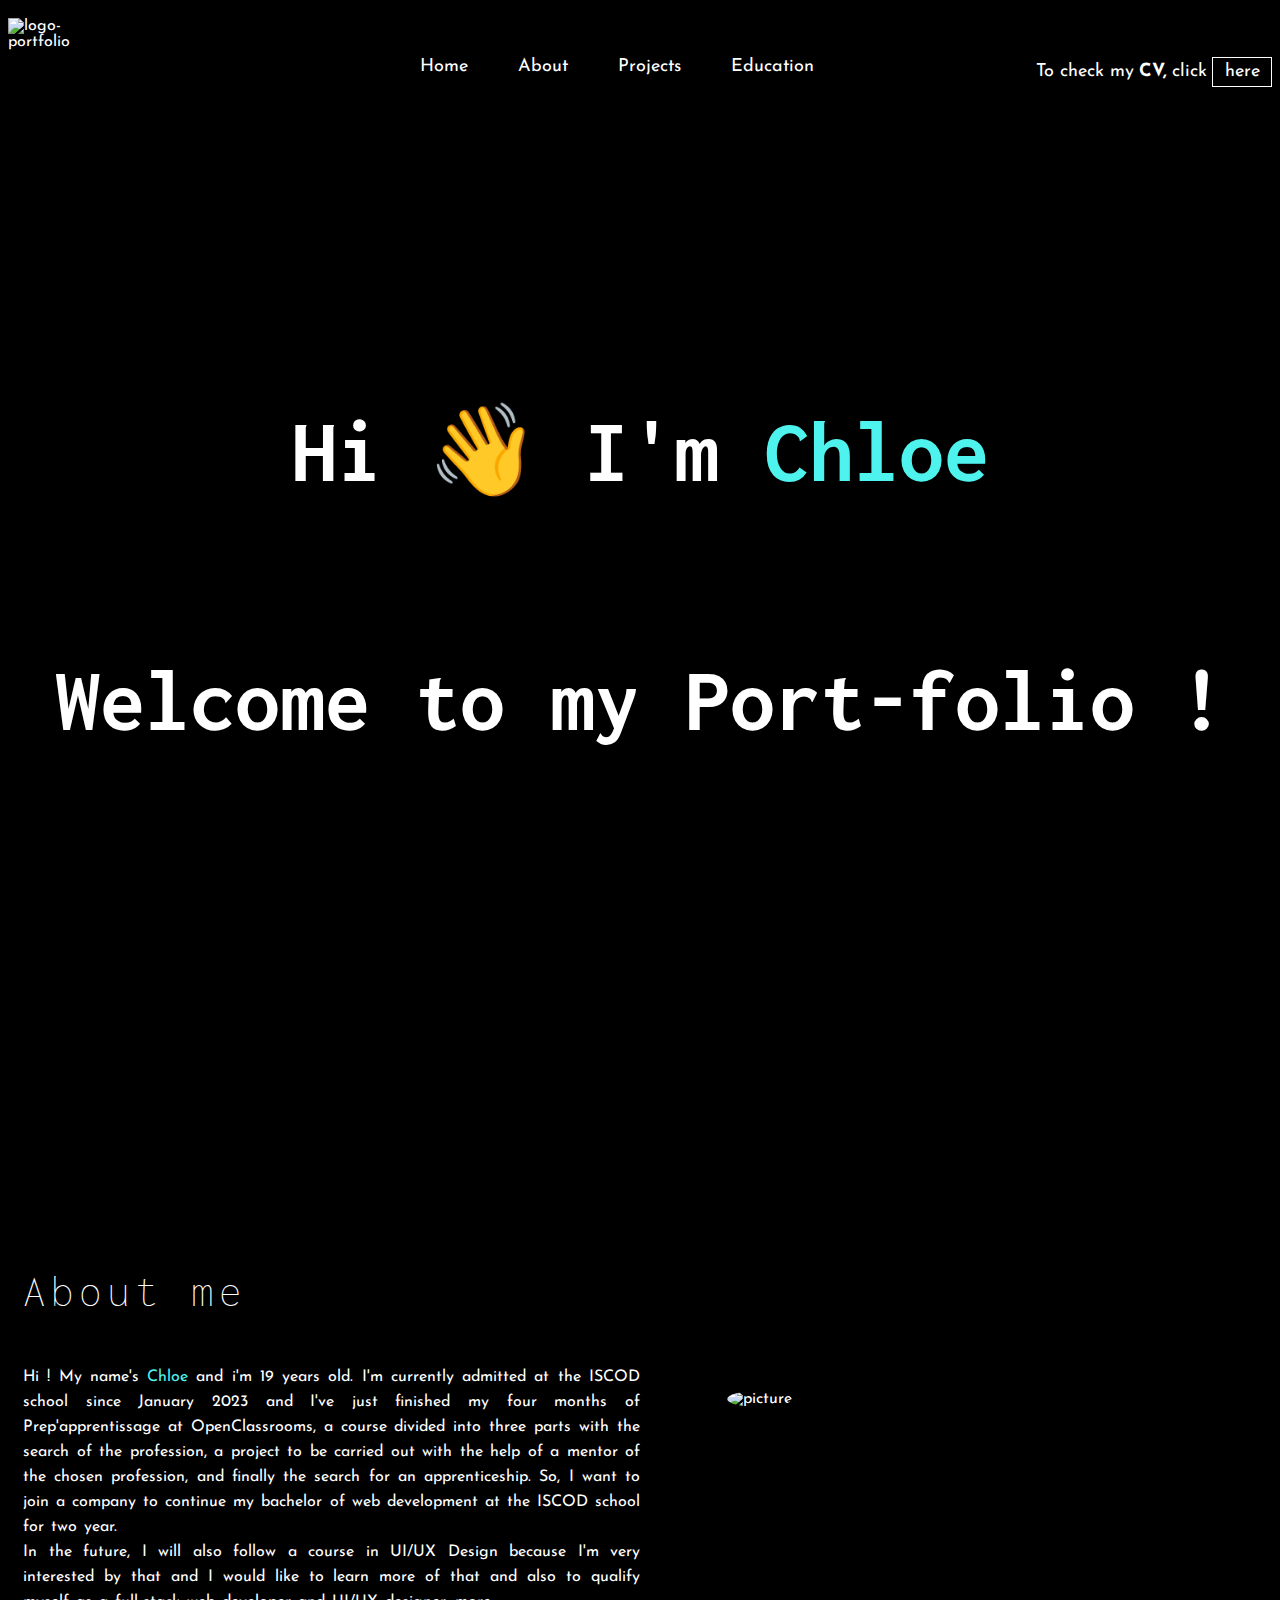
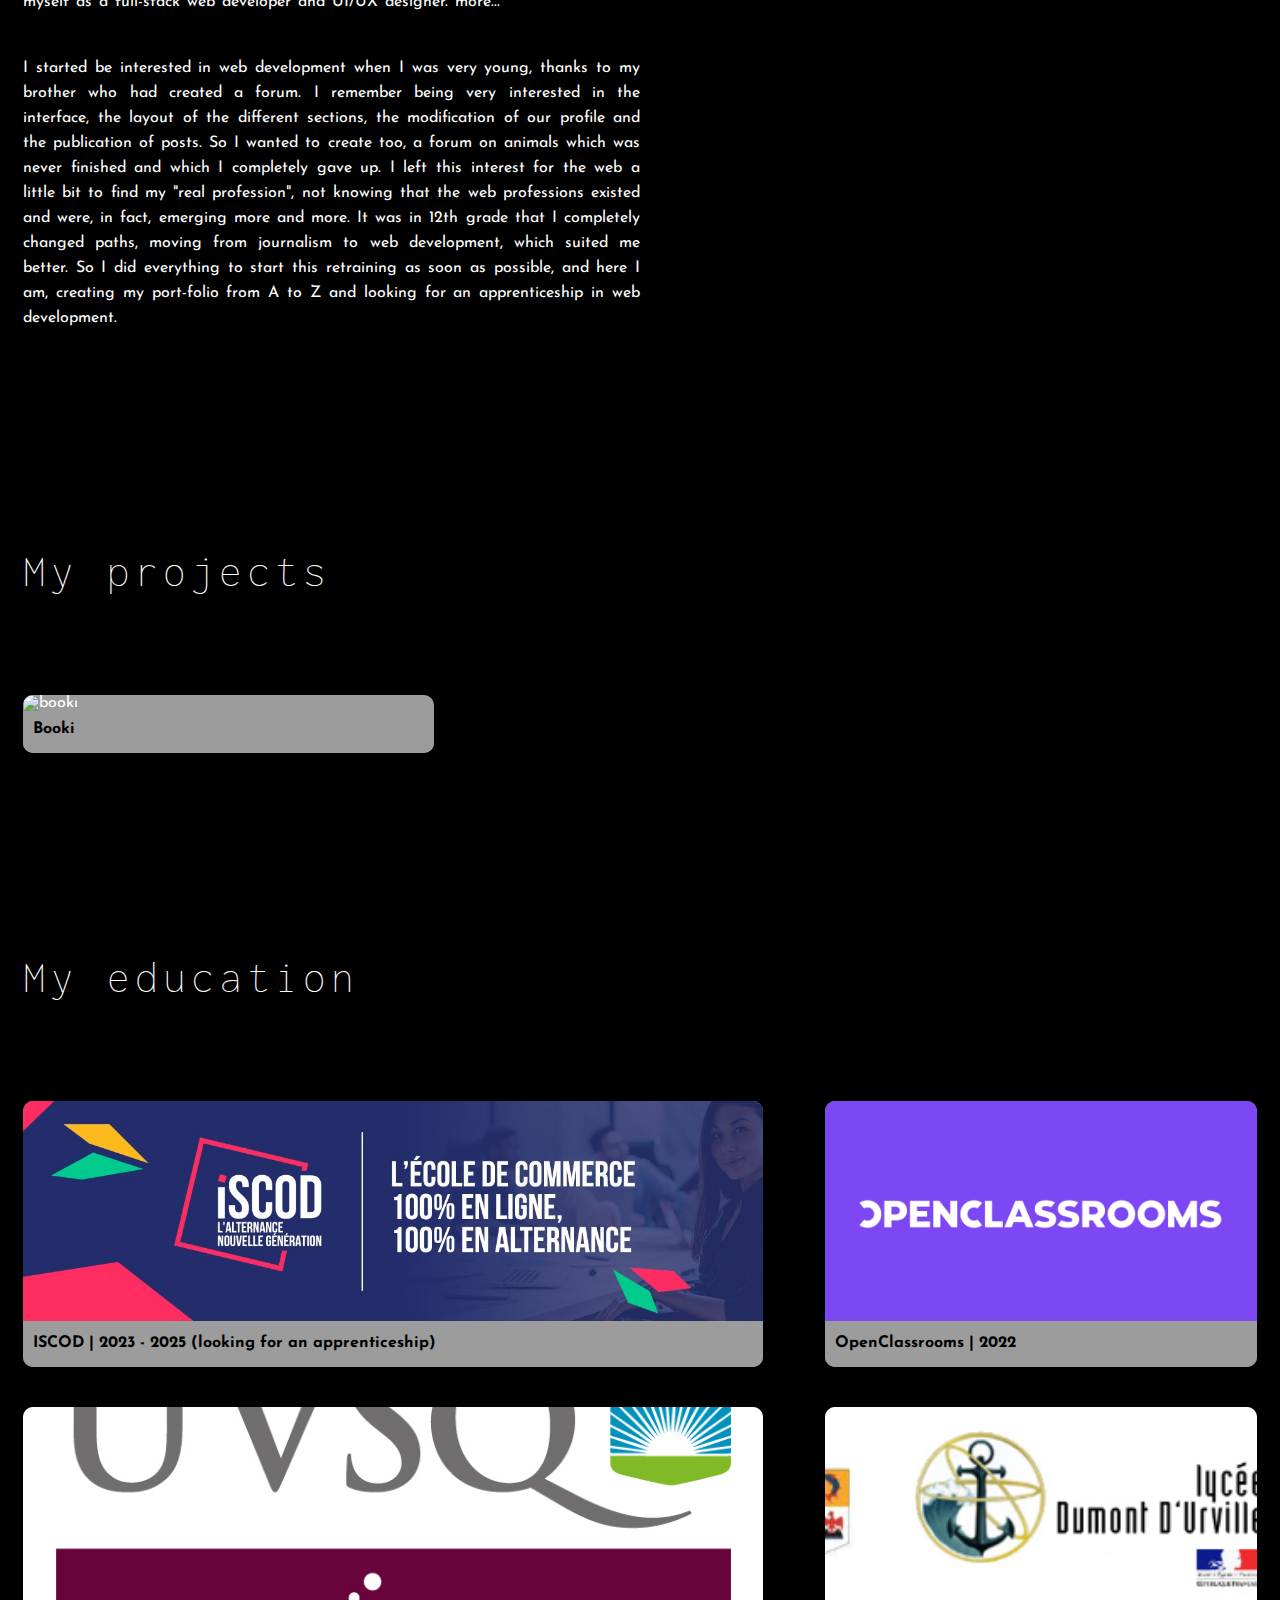
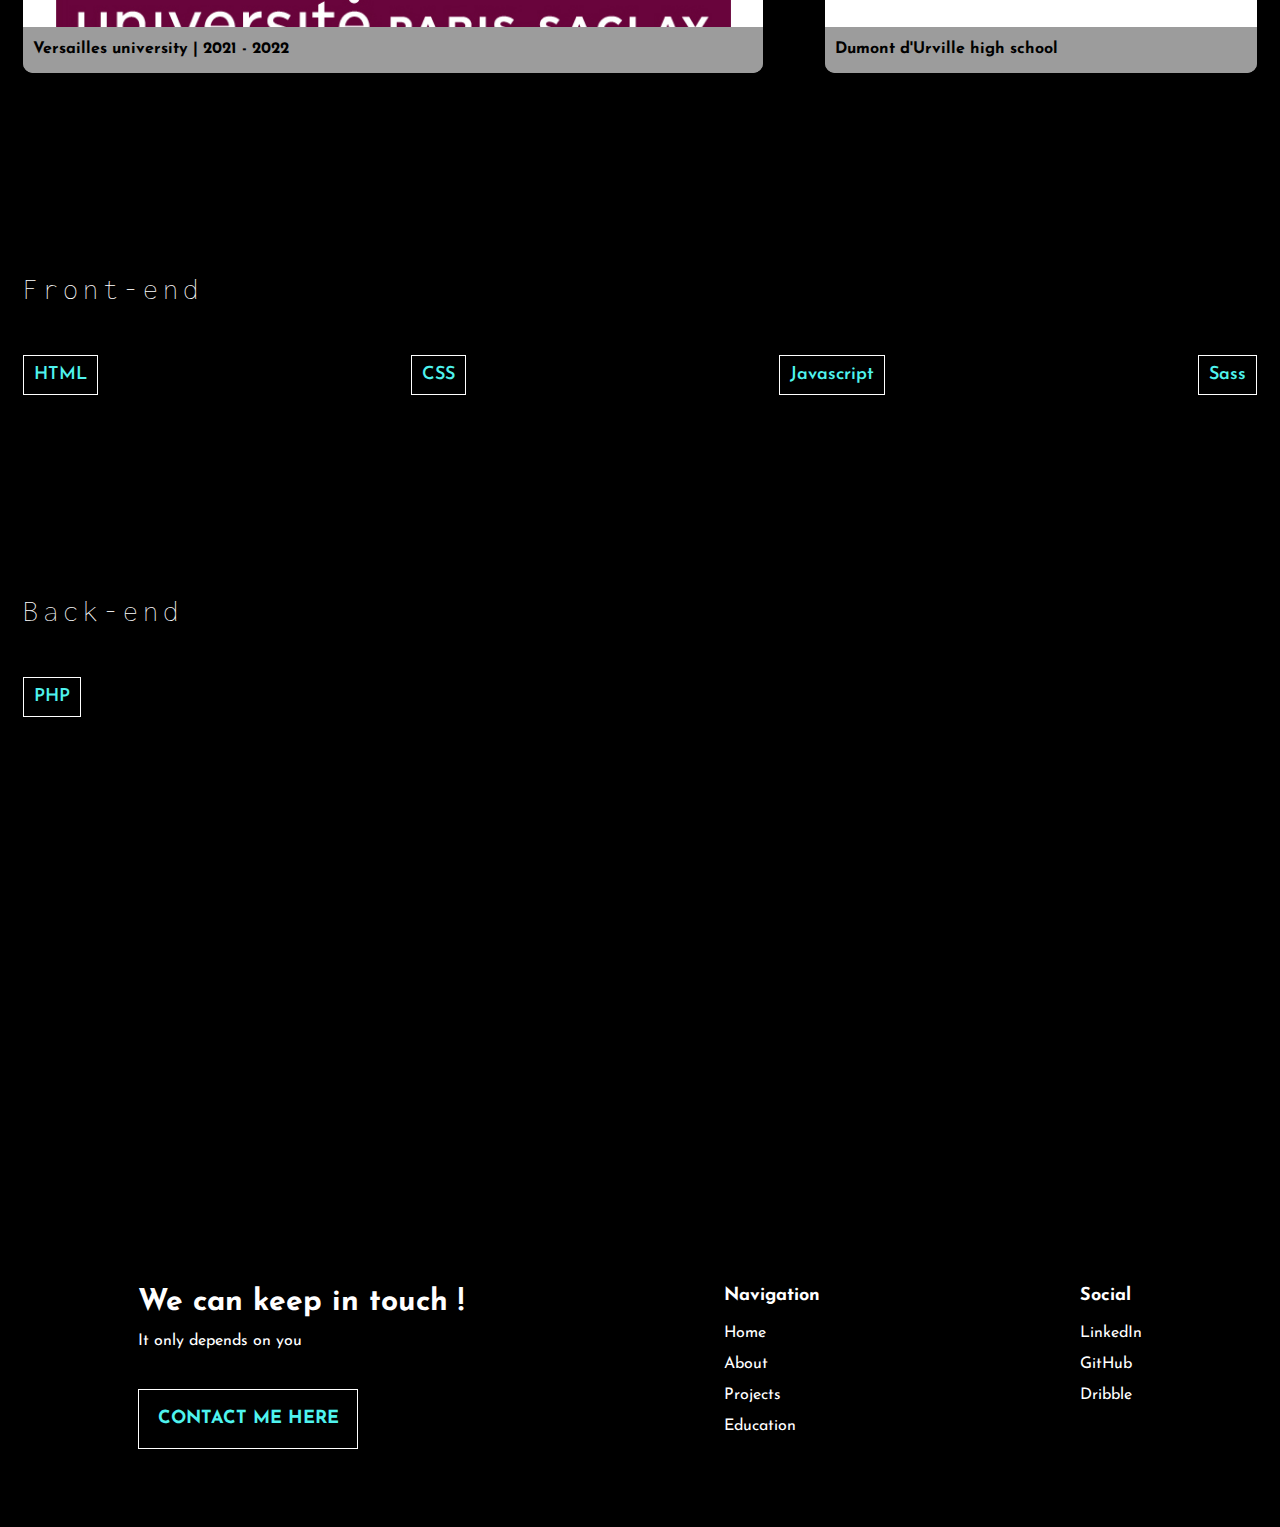
==== commit 6bf6a283: "update tech i'm learning" ====
--- a/index.html
+++ b/index.html
@@ -6,6 +6,7 @@
         <meta charset="utf-8">
         <meta name="viewport" content="width=device-width, initial-scale=1">
         <link rel="stylesheet" href="assets/css/style.css">
+        <script src="script.js" defer></script>
         <script src="https://kit.fontawesome.com/46f2335669.js" crossorigin="anonymous"></script>
         <link rel="preconnect" href="https://fonts.googleapis.com">
         <link rel="preconnect" href="https://fonts.gstatic.com" crossorigin>
@@ -49,8 +50,21 @@
         </header>
 
         <header class="mobile-header">
-                <img class="logo" src="assets/images/logo_temporaire_portfolio.png" alt="logo-portfolio">
-                <button type="menu" class="mobile-menu"><i class="fa-solid fa-bars fa-3x menu-icon"></i></button>
+            <img class="logo" src="assets/images/logo_temporaire_portfolio.png" alt="logo-portfolio">
+                <input type="checkbox" id="active">
+                <label for="active" class="menu-btn"><span></span></label>
+                <label for="active" class="close"></label>
+                <div class="sidenav">
+                    <ul>
+                        <li><a href="index.html">Home</a></li>
+                        <li><a href="#About">About</a></li>
+                        <li><a href="#Projects">Projects</a></li>
+                        <li><a href="#Education">Education</a></li>
+                    </ul>
+                    <a href="CV_Casali_Chloé_ISCOD.pdf">
+                        <button type="submit" class="download-cv-button-mobile">CV</button>
+                    </a>
+                </div>
         </header>
 
 
@@ -148,10 +162,24 @@
             <section>
                 <h3 class="rubrics-title">Front-end</h3>
 
-                    <div class="front-end-order">
-                        <img class="resize html" src="assets/images/html5-removebg-preview.png" alt="html5">
-                        <img class="resize" src="assets/images/CSS3_logo_and_wordmark.png" alt="css3">
-                    </div>
+                    <div class="tech-order">
+                        <ul>
+                            <li class="tech">HTML</li>
+                            <li class="tech">CSS</li>
+                            <li class="tech">Javascript</li>
+                            <li class="tech">Sass</li>
+                        </ul>
+                    </div>
+            </section>
+
+            <section>
+                <h3 class="rubrics-title">Back-end</h3>
+
+                <div class="tech-order">
+                    <ul>
+                        <li class="tech">PHP</li>
+                    </ul>
+                </div>
             </section>
 
     </main>
--- a/assets/css/style.css
+++ b/assets/css/style.css
@@ -245,15 +245,19 @@
     font-weight: 100;
     margin: 0 0 50px 0;
 }
-.front-end-order {
-    display: flex;
-    gap: 30px;
-}
-.resize {
-    height: 200px;
-}
-.html {
-    width: 250px;
+.tech-order {
+    width: 100%;
+}
+.tech-order ul {
+    display: flex;
+    justify-content: space-between;
+    color: #4ff3ee;
+    font-size: 18px;
+    font-weight: 600;
+}
+.tech {
+    border: 1px solid white;
+    padding: 10px;
 }
 
 footer
@@ -380,9 +384,6 @@
     .card-title {
         font-size: 20px;
     }
-    h4 span {
-        display: none;
-    }
 
     .div-education {
         display: flex;
@@ -419,13 +420,101 @@
     .mobile-header {
         display: flex;
     }
-    .mobile-menu {
-        display: flex;
-        align-items: center;
-        background-color: black;
-    }
-    .menu-icon {
+    .sidenav{
+        position: fixed;
+        top: 0;
+        right: -100%;
+        height: 100%;
+        width: 60%;
+        background: #9C9C9C;
+        transition: all 0.5s ease-in-out;
+      }
+      #active:checked ~ .sidenav{
+        right:0;
+      }
+      .menu-btn{
+        position: absolute;
+        z-index: 2;
+        right: 20px;
+        top: 20px;
+        height: 50px;
+        width: 50px;
+        line-height: 50px;
+        border-radius: 50%;
+        cursor: pointer;
+        transition: all 0.3s ease-in-out;
+      }
+      .menu-btn span, .menu-btn:before, .menu-btn:after{
+        content: "";
+        position: absolute;
+        top: calc(50% - 1px);
+        left: 30%;
+        width: 60%;
+        border-bottom: 2px solid white;
+        transition: transform .6s cubic-bezier(0.215, 0.61, 0.355, 1);
+      }
+      .menu-btn:before{
+        transform: translateY(-8px);
+      }
+      .menu-btn:after{
+        transform: translateY(8px);
+      }
+      .close {
+        transition: all .6s;
+      }
+      #active:checked + .menu-btn span {
+        transform: scaleX(0);
+      }
+      #active:checked + .menu-btn:before {
+        transform: rotate(45deg);
+      }
+      #active:checked + .menu-btn:after {
+        transform: rotate(-45deg);
+      }
+      .sidenav ul{
+        position: absolute;
+        top: 50%;
+        height: 100%;
+        transform: translate(-50%, -50%);
+      }
+      .sidenav ul li{
+        height: 10%;
+      }
+      .sidenav ul li a{
+        font-size: 18px;
+        left: 40px;
         color: white;
+        position: absolute;
+        margin-top: 90px;
+      }
+      .sidenav ul li a:after{
+        position: absolute;
+        content: "";
+        left: 0;
+        top: 0;
+
+      }
+      input[type="checkbox"]{
+        display: none;
+      }
+      #active:checked ~ .sidenav ul li a{
+        opacity: 1;
+      }
+    .download-cv-button-mobile {
+        position: absolute;
+        top: 50%;
+        background-color: white;
+        color: #4ff3ee;
+        cursor: pointer;
+        margin-left: 40px;
+        padding: 0;
+        width: 60%;
+        height: 40px;
+        font-size: 20px;
+        font-weight: 700;
+        border: 1px solid white;
+        font-family: 'Josefin Sans', 'Sans-sérif';
+        text-align: center;
     }
 
     .welcoming-message {
